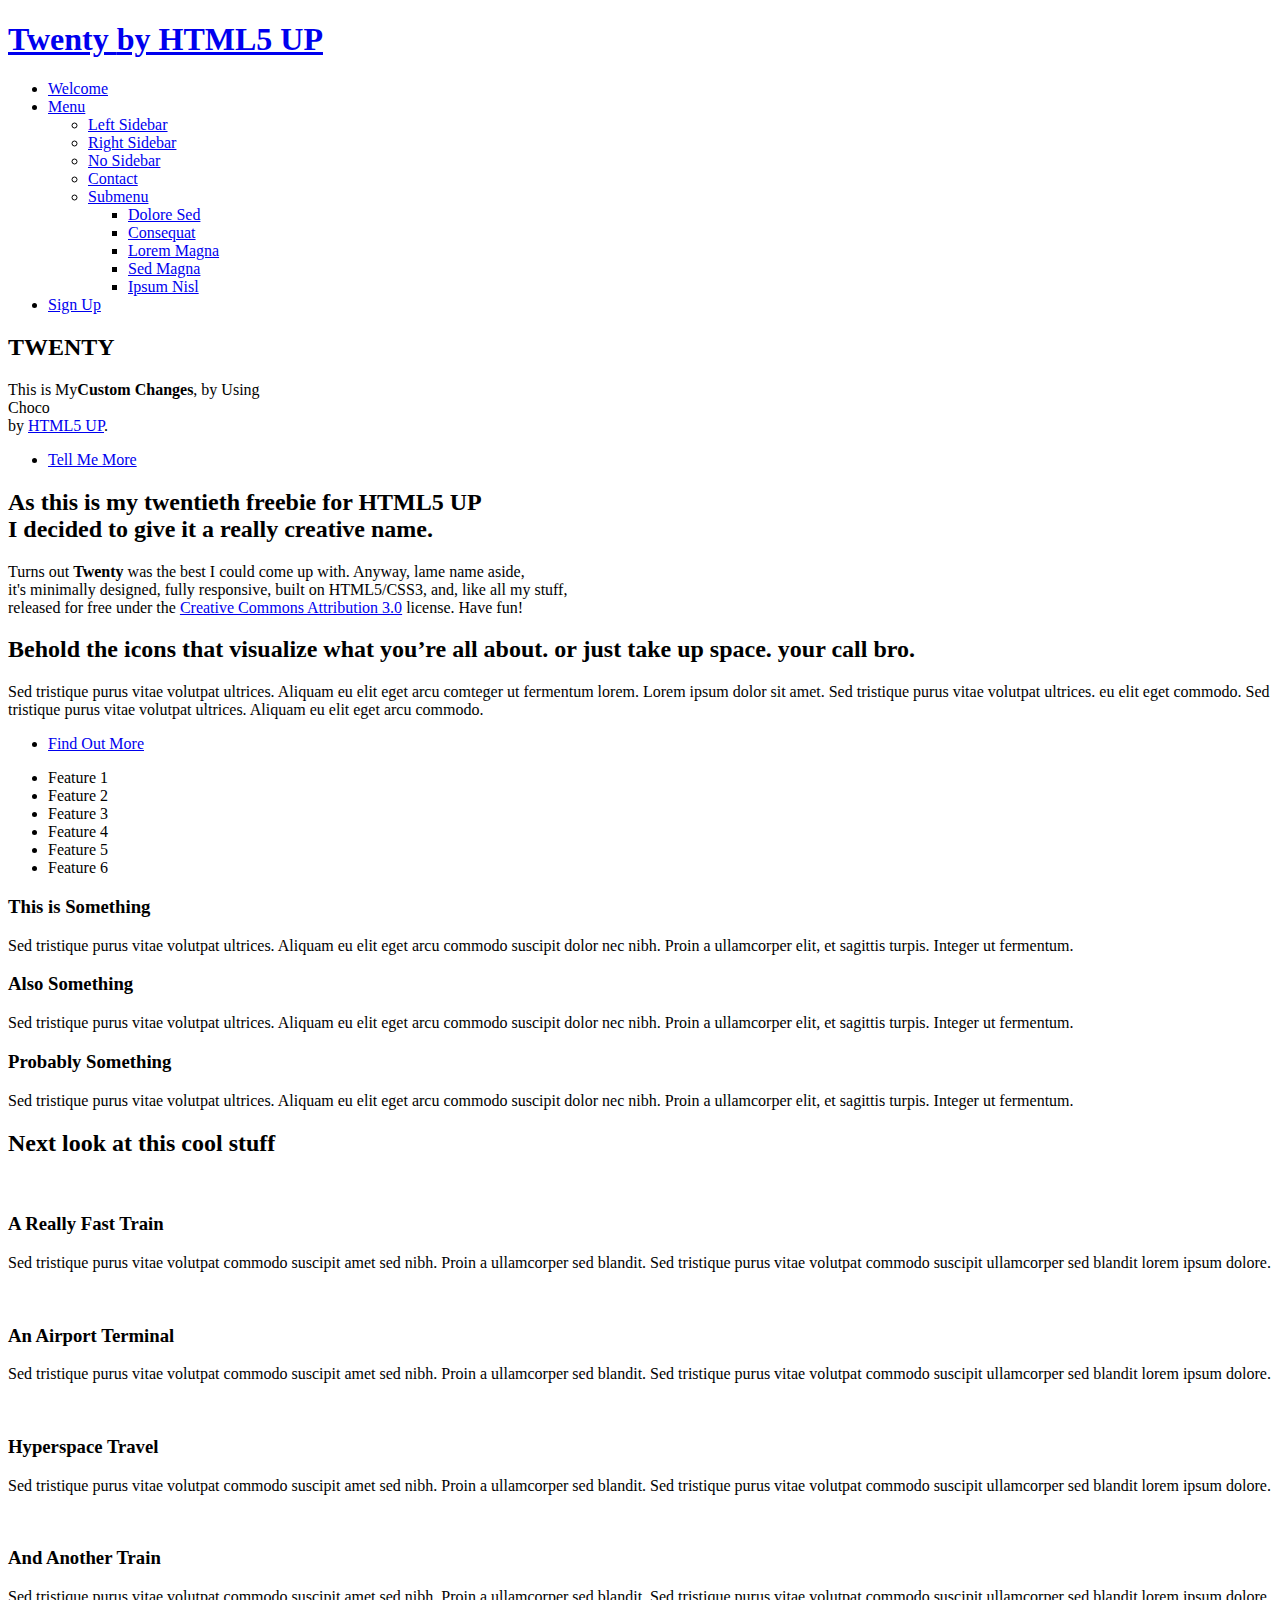
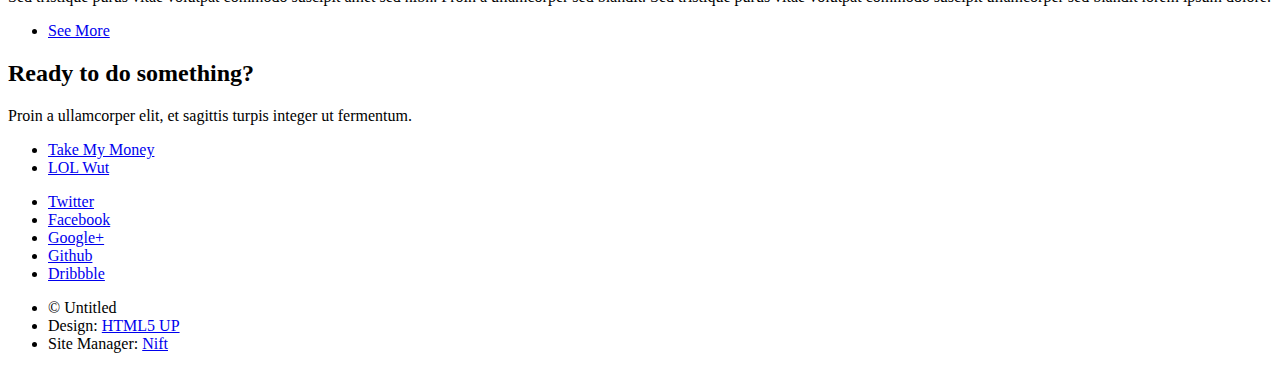
==== index.html @ 67f94f67 "made some changes locally" ====
<!DOCTYPE HTML>
<!--
	Twenty by HTML5 UP
	html5up.net | @ajlkn
	Free for personal and commercial use under the CCA 3.0 license (html5up.net/license)
-->
<html>
	<head>
		<title>Twenty by HTML5 UP</title>
		<meta charset="utf-8" />
		<meta name="viewport" content="width=device-width, initial-scale=1, user-scalable=no" />
		<link rel="stylesheet" href="assets/css/main.css" />
		<noscript><link rel="stylesheet" href="assets/css/noscript.css" /></noscript>
		<link rel="stylesheet" href="assets/css/pre.css" />
		
		<!-- uses google-code-prettify for syntax highlighting 
			 see https://github.com/google/code-prettify for more info -->
		<script src="https://cdn.jsdelivr.net/gh/google/code-prettify@master/loader/run_prettify.js">
		</script>
	</head>
	<body class="left-sidebar is-preload">
		<div id="page-wrapper">
			<!-- Header -->
				<header id="header">
					<h1 id="logo"><a href="index.html">Twenty <span>by HTML5 UP</span></a></h1>
					<nav id="nav">
						<ul>
							<li><a href="index.html">Welcome</a></li>
							<li class="submenu">
								<a href="#">Menu</a>
								<ul>
									<li><a href="left-sidebar.html">Left Sidebar</a></li>
									<li><a href="right-sidebar.html">Right Sidebar</a></li>
									<li><a href="no-sidebar.html">No Sidebar</a></li>
									<li><a href="contact.html">Contact</a></li>
									<li class="submenu">
										<a href="#">Submenu</a>
										<ul>
											<li><a href="#">Dolore Sed</a></li>
											<li><a href="#">Consequat</a></li>
											<li><a href="#">Lorem Magna</a></li>
											<li><a href="#">Sed Magna</a></li>
											<li><a href="#">Ipsum Nisl</a></li>
										</ul>
									</li>
								</ul>
							</li>
							<li><a href="#" class="button primary">Sign Up</a></li>
						</ul>
					</nav>
				</header>

			<!-- Banner -->
				<section id="banner">
			
					<!--
						".inner" is set up as an inline-block so it automatically expands
						in both directions to fit whatever's inside it. This means it won't
						automatically wrap lines, so be sure to use line breaks where
						appropriate (<br />).
					-->
					<div class="inner">
			
						<header>
							<h2>TWENTY</h2>
						</header>
						<p>This is My<strong>Custom Changes</strong>, by Using
						<br />
						Choco
						<br />
						by <a href="http://html5up.net">HTML5 UP</a>.</p>
						<footer>
							<ul class="buttons stacked">
								<li><a href="#main" class="button fit scrolly">Tell Me More</a></li>
							</ul>
						</footer>
			
					</div>
			
				</section>
			
			<!-- Main -->
				<article id="main">
			
					<header class="special container">
						<span class="icon solid fa-chart-bar"></span>
						<h2>As this is my <strong>twentieth</strong> freebie for HTML5 UP
						<br />
						I decided to give it a really creative name.</h2>
						<p>Turns out <strong>Twenty</strong> was the best I could come up with. Anyway, lame name aside,
						<br />
						it's minimally designed, fully responsive, built on HTML5/CSS3,
						and, like all my stuff,
						<br />
						released for free under the <a href="http://html5up.net/license">Creative Commons Attribution 3.0</a> license. Have fun!</p>
					</header>
			
					<!-- One -->
						<section class="wrapper style2 container special-alt">
							<div class="row gtr-50">
								<div class="col-8 col-12-narrower">
			
									<header>
										<h2>Behold the <strong>icons</strong> that visualize what you’re all about. or just take up space. your call bro.</h2>
									</header>
									<p>Sed tristique purus vitae volutpat ultrices. Aliquam eu elit eget arcu comteger ut fermentum lorem. Lorem ipsum dolor sit amet. Sed tristique purus vitae volutpat ultrices. eu elit eget commodo. Sed tristique purus vitae volutpat ultrices. Aliquam eu elit eget arcu commodo.</p>
									<footer>
										<ul class="buttons">
											<li><a href="#" class="button">Find Out More</a></li>
										</ul>
									</footer>
			
								</div>
								<div class="col-4 col-12-narrower imp-narrower">
			
									<ul class="featured-icons">
										<li><span class="icon fa-clock"><span class="label">Feature 1</span></span></li>
										<li><span class="icon solid fa-volume-up"><span class="label">Feature 2</span></span></li>
										<li><span class="icon solid fa-laptop"><span class="label">Feature 3</span></span></li>
										<li><span class="icon solid fa-inbox"><span class="label">Feature 4</span></span></li>
										<li><span class="icon solid fa-lock"><span class="label">Feature 5</span></span></li>
										<li><span class="icon solid fa-cog"><span class="label">Feature 6</span></span></li>
									</ul>
			
								</div>
							</div>
						</section>
			
					<!-- Two -->
						<section class="wrapper style1 container special">
							<div class="row">
								<div class="col-4 col-12-narrower">
			
									<section>
										<span class="icon solid featured fa-check"></span>
										<header>
											<h3>This is Something</h3>
										</header>
										<p>Sed tristique purus vitae volutpat ultrices. Aliquam eu elit eget arcu commodo suscipit dolor nec nibh. Proin a ullamcorper elit, et sagittis turpis. Integer ut fermentum.</p>
									</section>
			
								</div>
								<div class="col-4 col-12-narrower">
			
									<section>
										<span class="icon solid featured fa-check"></span>
										<header>
											<h3>Also Something</h3>
										</header>
										<p>Sed tristique purus vitae volutpat ultrices. Aliquam eu elit eget arcu commodo suscipit dolor nec nibh. Proin a ullamcorper elit, et sagittis turpis. Integer ut fermentum.</p>
									</section>
			
								</div>
								<div class="col-4 col-12-narrower">
			
									<section>
										<span class="icon solid featured fa-check"></span>
										<header>
											<h3>Probably Something</h3>
										</header>
										<p>Sed tristique purus vitae volutpat ultrices. Aliquam eu elit eget arcu commodo suscipit dolor nec nibh. Proin a ullamcorper elit, et sagittis turpis. Integer ut fermentum.</p>
									</section>
			
								</div>
							</div>
						</section>
			
					<!-- Three -->
						<section class="wrapper style3 container special">
			
							<header class="major">
								<h2>Next look at this <strong>cool stuff</strong></h2>
							</header>
			
							<div class="row">
								<div class="col-6 col-12-narrower">
			
									<section>
										<a href="#" class="image featured"><img src="images/pic01.jpg" alt="" /></a>
										<header>
											<h3>A Really Fast Train</h3>
										</header>
										<p>Sed tristique purus vitae volutpat commodo suscipit amet sed nibh. Proin a ullamcorper sed blandit. Sed tristique purus vitae volutpat commodo suscipit ullamcorper sed blandit lorem ipsum dolore.</p>
									</section>
			
								</div>
								<div class="col-6 col-12-narrower">
			
									<section>
										<a href="#" class="image featured"><img src="images/pic02.jpg" alt="" /></a>
										<header>
											<h3>An Airport Terminal</h3>
										</header>
										<p>Sed tristique purus vitae volutpat commodo suscipit amet sed nibh. Proin a ullamcorper sed blandit. Sed tristique purus vitae volutpat commodo suscipit ullamcorper sed blandit lorem ipsum dolore.</p>
									</section>
			
								</div>
							</div>
							<div class="row">
								<div class="col-6 col-12-narrower">
			
									<section>
										<a href="#" class="image featured"><img src="images/pic03.jpg" alt="" /></a>
										<header>
											<h3>Hyperspace Travel</h3>
										</header>
										<p>Sed tristique purus vitae volutpat commodo suscipit amet sed nibh. Proin a ullamcorper sed blandit. Sed tristique purus vitae volutpat commodo suscipit ullamcorper sed blandit lorem ipsum dolore.</p>
									</section>
			
								</div>
								<div class="col-6 col-12-narrower">
			
									<section>
										<a href="#" class="image featured"><img src="images/pic04.jpg" alt="" /></a>
										<header>
											<h3>And Another Train</h3>
										</header>
										<p>Sed tristique purus vitae volutpat commodo suscipit amet sed nibh. Proin a ullamcorper sed blandit. Sed tristique purus vitae volutpat commodo suscipit ullamcorper sed blandit lorem ipsum dolore.</p>
									</section>
			
								</div>
							</div>
			
							<footer class="major">
								<ul class="buttons">
									<li><a href="#" class="button">See More</a></li>
								</ul>
							</footer>
			
						</section>
			
				</article>
			
			<!-- CTA -->
				<section id="cta">
			
					<header>
						<h2>Ready to do <strong>something</strong>?</h2>
						<p>Proin a ullamcorper elit, et sagittis turpis integer ut fermentum.</p>
					</header>
					<footer>
						<ul class="buttons">
							<li><a href="#" class="button primary">Take My Money</a></li>
							<li><a href="#" class="button">LOL Wut</a></li>
						</ul>
					</footer>
			
				</section>

			<!-- Footer -->
				<footer id="footer">
			
					<ul class="icons">
						<li><a href="#" class="icon brands circle fa-twitter"><span class="label">Twitter</span></a></li>
						<li><a href="#" class="icon brands circle fa-facebook-f"><span class="label">Facebook</span></a></li>
						<li><a href="#" class="icon brands circle fa-google-plus-g"><span class="label">Google+</span></a></li>
						<li><a href="#" class="icon brands circle fa-github"><span class="label">Github</span></a></li>
						<li><a href="#" class="icon brands circle fa-dribbble"><span class="label">Dribbble</span></a></li>
					</ul>
			
					<ul class="copyright">
						<li>&copy; Untitled</li><li>Design: <a href="http://html5up.net">HTML5 UP</a></li><li>Site Manager: <a href="https://nift.cc">Nift</a></li>
					</ul>
			
				</footer>
			
		</div>

		<!-- Scripts -->
			<script src="assets/js/jquery.min.js"></script>
			<script src="assets/js/jquery.dropotron.min.js"></script>
			<script src="assets/js/jquery.scrolly.min.js"></script>
			<script src="assets/js/jquery.scrollex.min.js"></script>
			<script src="assets/js/browser.min.js"></script>
			<script src="assets/js/breakpoints.min.js"></script>
			<script src="assets/js/util.js"></script>
			<script src="assets/js/main.js"></script>
			<script src="assets/js/process_pre_tags.js"></script>
			<script src='assets/js/process_md_blocks.js'></script>
			<script src="assets/js/showdown.min.js"></script>
			<script>
				var converter = new showdown.Converter();
				converter.setOption('tables', 'on');
				converter.setOption('strikethrough', 'on');
				converter.setOption('emoji', 'on');
				elements = document.getElementsByClassName('markdown');
				for(var i=0; i<elements.length; i++)
					elements[i].innerHTML = converter.makeHtml(elements[i].innerHTML.replace(/&lt;/g, "xwxw").replace(/&gt;/g, "pqpq")).replace(/xwxw/g, "&lt;").replace(/pqpq/g, "&gt;");
			</script>
	</body>
</html>
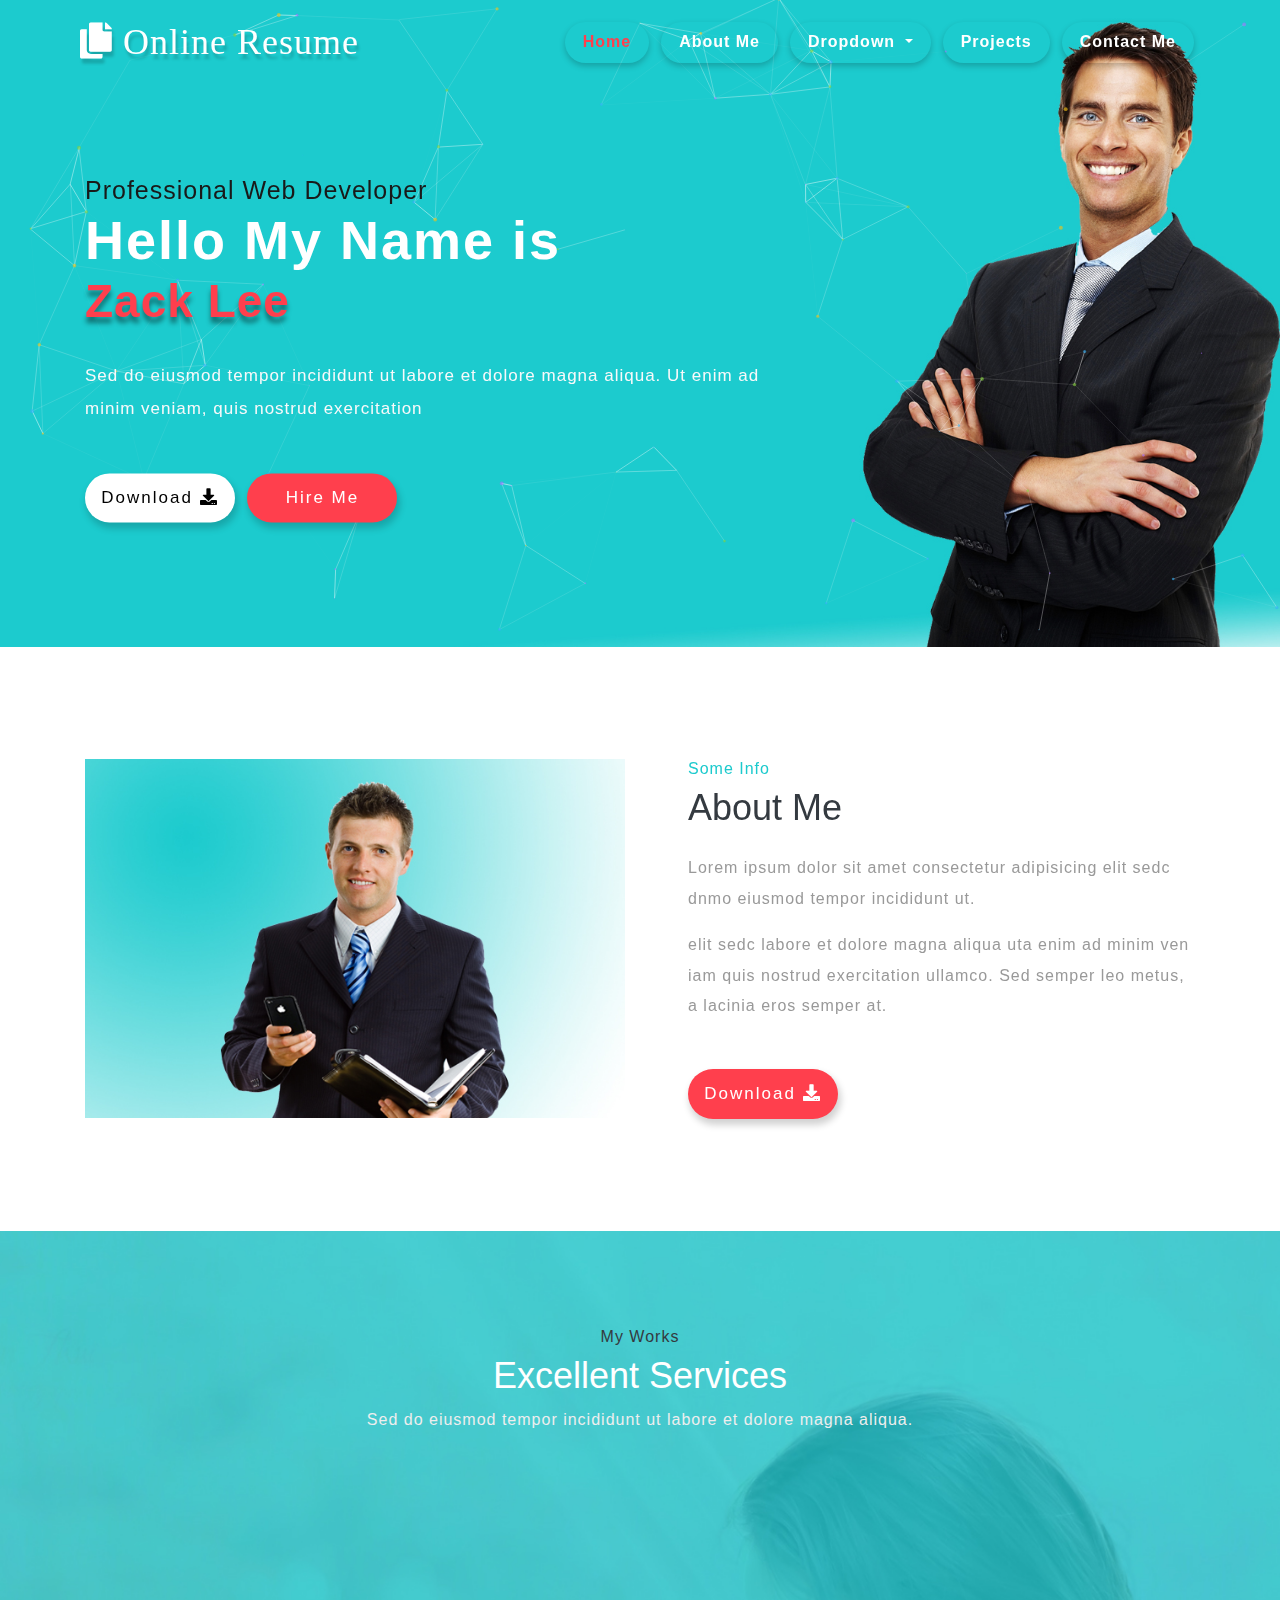
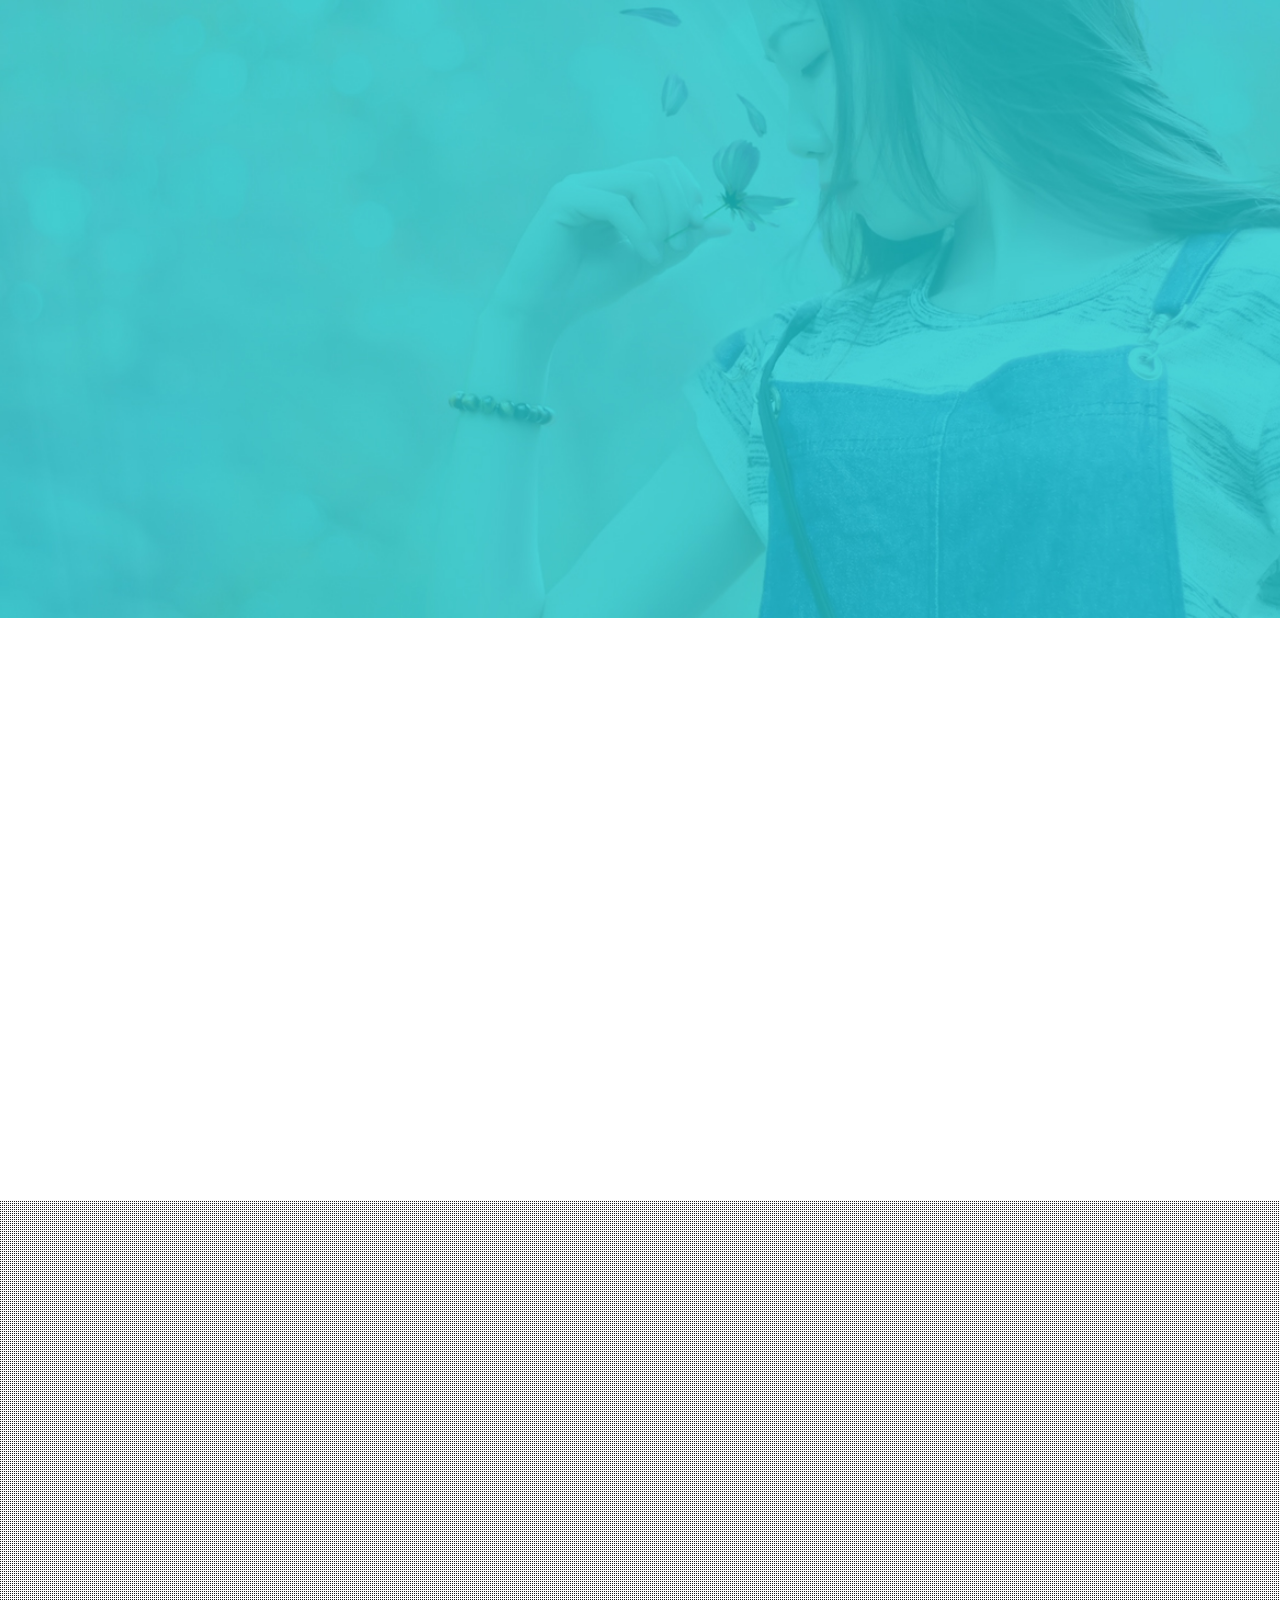
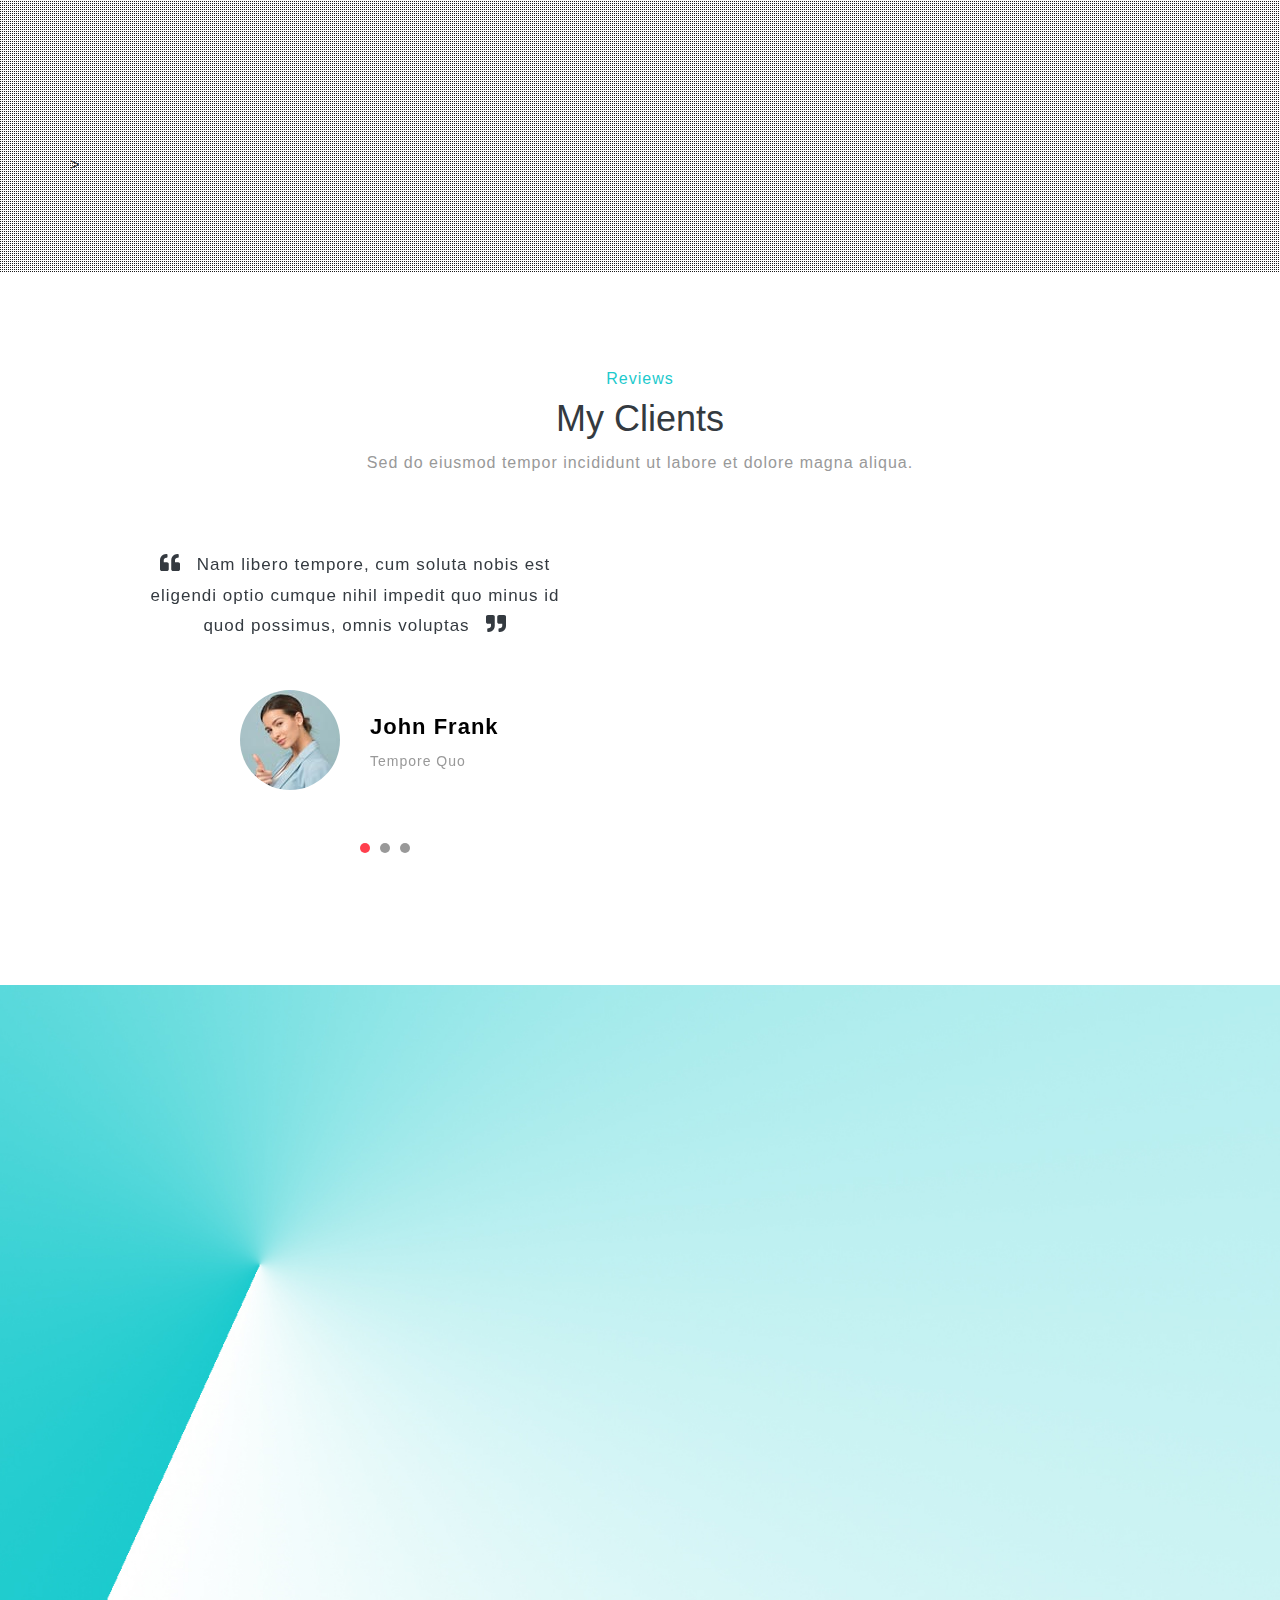
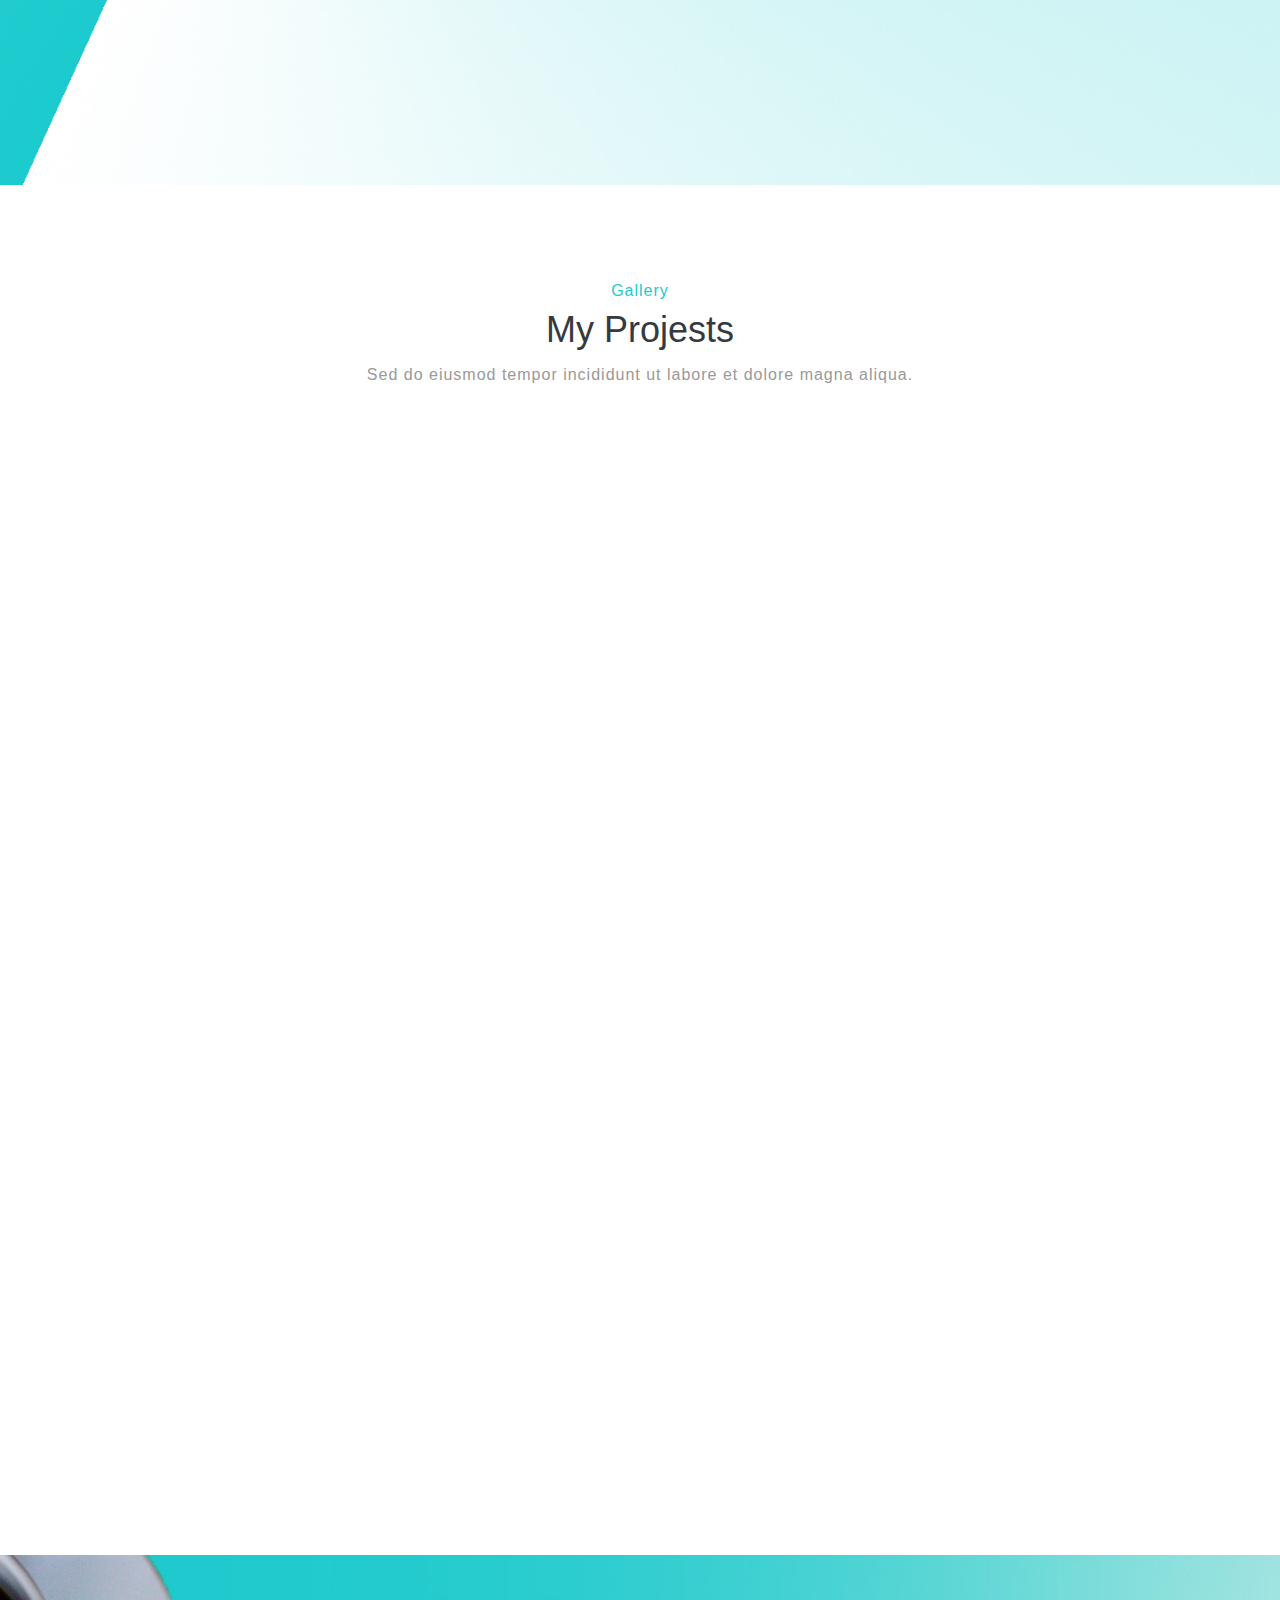
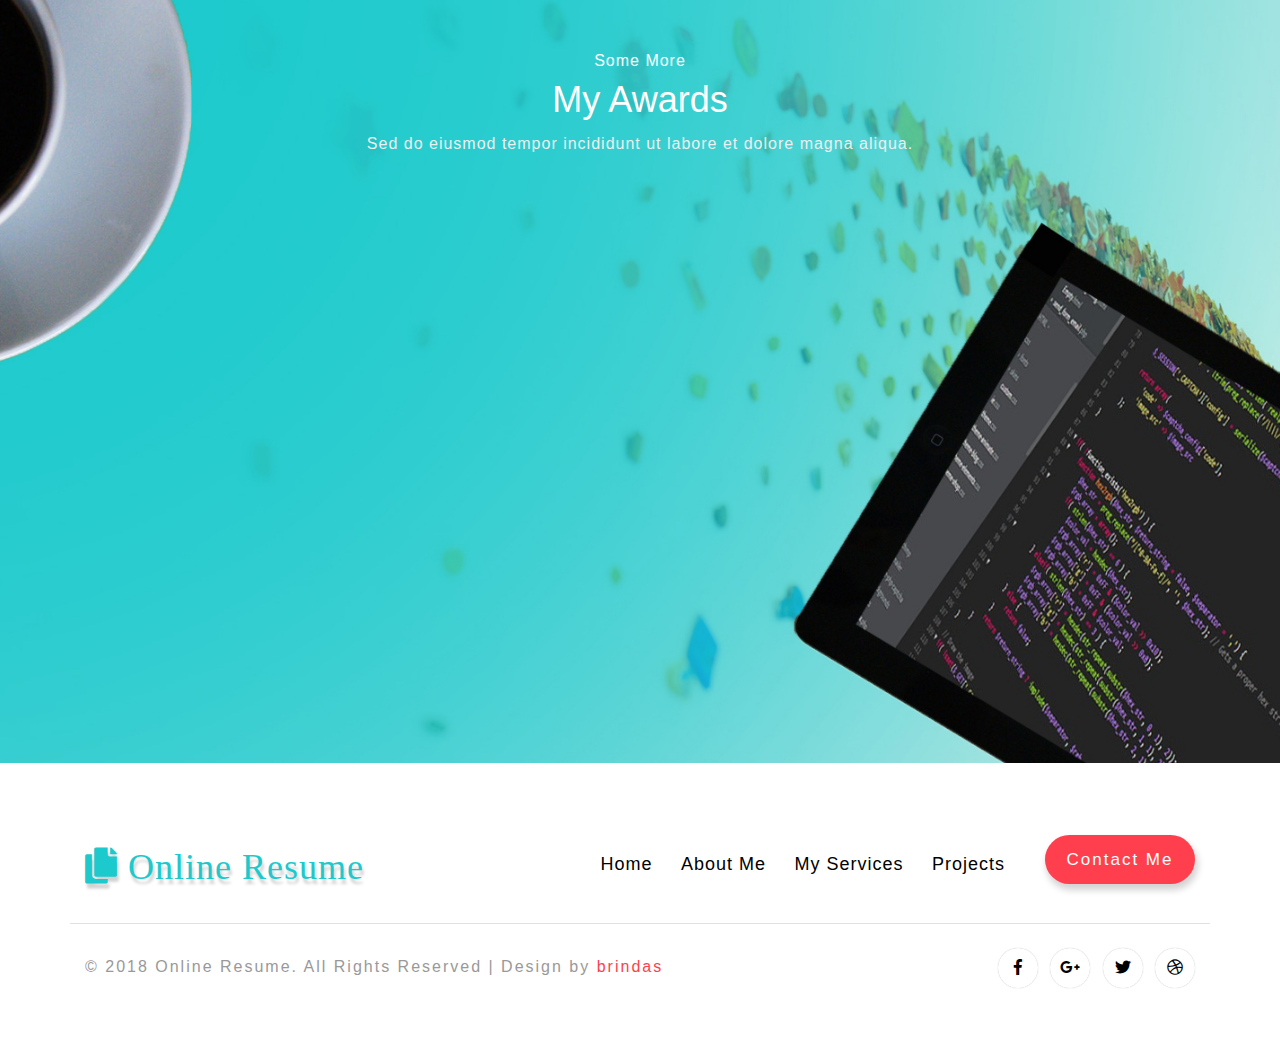
==== commit 37690191: "Add files via upload" ====
--- a/index.html
+++ b/index.html
@@ -1,291 +1,762 @@
-<!DOCTYPE HTML>
-<!--
-	Twenty by HTML5 UP
-	html5up.net | @ajlkn
-	Free for personal and commercial use under the CCA 3.0 license (html5up.net/license)
--->
-<html>
-	<head>
-		<title>Twenty by HTML5 UP</title>
-		<meta charset="utf-8" />
-		<meta name="viewport" content="width=device-width, initial-scale=1, user-scalable=no" />
-		<link rel="stylesheet" href="assets/css/main.css" />
-		<noscript><link rel="stylesheet" href="assets/css/noscript.css" /></noscript>
-		<link rel="stylesheet" href="assets/css/pre.css" />
-		
-		<!-- uses google-code-prettify for syntax highlighting 
-			 see https://github.com/google/code-prettify for more info -->
-		<script src="https://cdn.jsdelivr.net/gh/google/code-prettify@master/loader/run_prettify.js">
-		</script>
-	</head>
-	<body class="left-sidebar is-preload">
-		<div id="page-wrapper">
-			<!-- Header -->
-				<header id="header">
-					<h1 id="logo"><a href="index.html">Twenty <span>by HTML5 UP</span></a></h1>
-					<nav id="nav">
-						<ul>
-							<li><a href="index.html">Welcome</a></li>
-							<li class="submenu">
-								<a href="#">Menu</a>
-								<ul>
-									<li><a href="left-sidebar.html">Left Sidebar</a></li>
-									<li><a href="right-sidebar.html">Right Sidebar</a></li>
-									<li><a href="no-sidebar.html">No Sidebar</a></li>
-									<li><a href="contact.html">Contact</a></li>
-									<li class="submenu">
-										<a href="#">Submenu</a>
-										<ul>
-											<li><a href="#">Dolore Sed</a></li>
-											<li><a href="#">Consequat</a></li>
-											<li><a href="#">Lorem Magna</a></li>
-											<li><a href="#">Sed Magna</a></li>
-											<li><a href="#">Ipsum Nisl</a></li>
-										</ul>
-									</li>
-								</ul>
-							</li>
-							<li><a href="#" class="button primary">Sign Up</a></li>
-						</ul>
-					</nav>
-				</header>
-
-			<!-- Banner -->
-				<section id="banner">
-			
-					<!--
-						".inner" is set up as an inline-block so it automatically expands
-						in both directions to fit whatever's inside it. This means it won't
-						automatically wrap lines, so be sure to use line breaks where
-						appropriate (<br />).
-					-->
-					<div class="inner">
-			
-						<header>
-							<h2>TWENTY</h2>
-						</header>
-						<p>This is My<strong>Custom Changes</strong>, by Using
-						<br />
-						Choco
-						<br />
-						by <a href="http://html5up.net">HTML5 UP</a>.</p>
-						<footer>
-							<ul class="buttons stacked">
-								<li><a href="#main" class="button fit scrolly">Tell Me More</a></li>
-							</ul>
-						</footer>
-			
-					</div>
-			
-				</section>
-			
-			<!-- Main -->
-				<article id="main">
-			
-					<header class="special container">
-						<span class="icon solid fa-chart-bar"></span>
-						<h2>As this is my <strong>twentieth</strong> freebie for HTML5 UP
-						<br />
-						I decided to give it a really creative name.</h2>
-						<p>Turns out <strong>Twenty</strong> was the best I could come up with. Anyway, lame name aside,
-						<br />
-						it's minimally designed, fully responsive, built on HTML5/CSS3,
-						and, like all my stuff,
-						<br />
-						released for free under the <a href="http://html5up.net/license">Creative Commons Attribution 3.0</a> license. Have fun!</p>
-					</header>
-			
-					<!-- One -->
-						<section class="wrapper style2 container special-alt">
-							<div class="row gtr-50">
-								<div class="col-8 col-12-narrower">
-			
-									<header>
-										<h2>Behold the <strong>icons</strong> that visualize what you’re all about. or just take up space. your call bro.</h2>
-									</header>
-									<p>Sed tristique purus vitae volutpat ultrices. Aliquam eu elit eget arcu comteger ut fermentum lorem. Lorem ipsum dolor sit amet. Sed tristique purus vitae volutpat ultrices. eu elit eget commodo. Sed tristique purus vitae volutpat ultrices. Aliquam eu elit eget arcu commodo.</p>
-									<footer>
-										<ul class="buttons">
-											<li><a href="#" class="button">Find Out More</a></li>
-										</ul>
-									</footer>
-			
-								</div>
-								<div class="col-4 col-12-narrower imp-narrower">
-			
-									<ul class="featured-icons">
-										<li><span class="icon fa-clock"><span class="label">Feature 1</span></span></li>
-										<li><span class="icon solid fa-volume-up"><span class="label">Feature 2</span></span></li>
-										<li><span class="icon solid fa-laptop"><span class="label">Feature 3</span></span></li>
-										<li><span class="icon solid fa-inbox"><span class="label">Feature 4</span></span></li>
-										<li><span class="icon solid fa-lock"><span class="label">Feature 5</span></span></li>
-										<li><span class="icon solid fa-cog"><span class="label">Feature 6</span></span></li>
-									</ul>
-			
-								</div>
-							</div>
-						</section>
-			
-					<!-- Two -->
-						<section class="wrapper style1 container special">
-							<div class="row">
-								<div class="col-4 col-12-narrower">
-			
-									<section>
-										<span class="icon solid featured fa-check"></span>
-										<header>
-											<h3>This is Something</h3>
-										</header>
-										<p>Sed tristique purus vitae volutpat ultrices. Aliquam eu elit eget arcu commodo suscipit dolor nec nibh. Proin a ullamcorper elit, et sagittis turpis. Integer ut fermentum.</p>
-									</section>
-			
-								</div>
-								<div class="col-4 col-12-narrower">
-			
-									<section>
-										<span class="icon solid featured fa-check"></span>
-										<header>
-											<h3>Also Something</h3>
-										</header>
-										<p>Sed tristique purus vitae volutpat ultrices. Aliquam eu elit eget arcu commodo suscipit dolor nec nibh. Proin a ullamcorper elit, et sagittis turpis. Integer ut fermentum.</p>
-									</section>
-			
-								</div>
-								<div class="col-4 col-12-narrower">
-			
-									<section>
-										<span class="icon solid featured fa-check"></span>
-										<header>
-											<h3>Probably Something</h3>
-										</header>
-										<p>Sed tristique purus vitae volutpat ultrices. Aliquam eu elit eget arcu commodo suscipit dolor nec nibh. Proin a ullamcorper elit, et sagittis turpis. Integer ut fermentum.</p>
-									</section>
-			
-								</div>
-							</div>
-						</section>
-			
-					<!-- Three -->
-						<section class="wrapper style3 container special">
-			
-							<header class="major">
-								<h2>Next look at this <strong>cool stuff</strong></h2>
-							</header>
-			
-							<div class="row">
-								<div class="col-6 col-12-narrower">
-			
-									<section>
-										<a href="#" class="image featured"><img src="images/pic01.jpg" alt="" /></a>
-										<header>
-											<h3>A Really Fast Train</h3>
-										</header>
-										<p>Sed tristique purus vitae volutpat commodo suscipit amet sed nibh. Proin a ullamcorper sed blandit. Sed tristique purus vitae volutpat commodo suscipit ullamcorper sed blandit lorem ipsum dolore.</p>
-									</section>
-			
-								</div>
-								<div class="col-6 col-12-narrower">
-			
-									<section>
-										<a href="#" class="image featured"><img src="images/pic02.jpg" alt="" /></a>
-										<header>
-											<h3>An Airport Terminal</h3>
-										</header>
-										<p>Sed tristique purus vitae volutpat commodo suscipit amet sed nibh. Proin a ullamcorper sed blandit. Sed tristique purus vitae volutpat commodo suscipit ullamcorper sed blandit lorem ipsum dolore.</p>
-									</section>
-			
-								</div>
-							</div>
-							<div class="row">
-								<div class="col-6 col-12-narrower">
-			
-									<section>
-										<a href="#" class="image featured"><img src="images/pic03.jpg" alt="" /></a>
-										<header>
-											<h3>Hyperspace Travel</h3>
-										</header>
-										<p>Sed tristique purus vitae volutpat commodo suscipit amet sed nibh. Proin a ullamcorper sed blandit. Sed tristique purus vitae volutpat commodo suscipit ullamcorper sed blandit lorem ipsum dolore.</p>
-									</section>
-			
-								</div>
-								<div class="col-6 col-12-narrower">
-			
-									<section>
-										<a href="#" class="image featured"><img src="images/pic04.jpg" alt="" /></a>
-										<header>
-											<h3>And Another Train</h3>
-										</header>
-										<p>Sed tristique purus vitae volutpat commodo suscipit amet sed nibh. Proin a ullamcorper sed blandit. Sed tristique purus vitae volutpat commodo suscipit ullamcorper sed blandit lorem ipsum dolore.</p>
-									</section>
-			
-								</div>
-							</div>
-			
-							<footer class="major">
-								<ul class="buttons">
-									<li><a href="#" class="button">See More</a></li>
-								</ul>
-							</footer>
-			
-						</section>
-			
-				</article>
-			
-			<!-- CTA -->
-				<section id="cta">
-			
-					<header>
-						<h2>Ready to do <strong>something</strong>?</h2>
-						<p>Proin a ullamcorper elit, et sagittis turpis integer ut fermentum.</p>
-					</header>
-					<footer>
-						<ul class="buttons">
-							<li><a href="#" class="button primary">Take My Money</a></li>
-							<li><a href="#" class="button">LOL Wut</a></li>
-						</ul>
-					</footer>
-			
-				</section>
-
-			<!-- Footer -->
-				<footer id="footer">
-			
-					<ul class="icons">
-						<li><a href="#" class="icon brands circle fa-twitter"><span class="label">Twitter</span></a></li>
-						<li><a href="#" class="icon brands circle fa-facebook-f"><span class="label">Facebook</span></a></li>
-						<li><a href="#" class="icon brands circle fa-google-plus-g"><span class="label">Google+</span></a></li>
-						<li><a href="#" class="icon brands circle fa-github"><span class="label">Github</span></a></li>
-						<li><a href="#" class="icon brands circle fa-dribbble"><span class="label">Dribbble</span></a></li>
-					</ul>
-			
-					<ul class="copyright">
-						<li>&copy; Untitled</li><li>Design: <a href="http://html5up.net">HTML5 UP</a></li><li>Site Manager: <a href="https://nift.cc">Nift</a></li>
-					</ul>
-			
-				</footer>
-			
-		</div>
-
-		<!-- Scripts -->
-			<script src="assets/js/jquery.min.js"></script>
-			<script src="assets/js/jquery.dropotron.min.js"></script>
-			<script src="assets/js/jquery.scrolly.min.js"></script>
-			<script src="assets/js/jquery.scrollex.min.js"></script>
-			<script src="assets/js/browser.min.js"></script>
-			<script src="assets/js/breakpoints.min.js"></script>
-			<script src="assets/js/util.js"></script>
-			<script src="assets/js/main.js"></script>
-			<script src="assets/js/process_pre_tags.js"></script>
-			<script src='assets/js/process_md_blocks.js'></script>
-			<script src="assets/js/showdown.min.js"></script>
-			<script>
-				var converter = new showdown.Converter();
-				converter.setOption('tables', 'on');
-				converter.setOption('strikethrough', 'on');
-				converter.setOption('emoji', 'on');
-				elements = document.getElementsByClassName('markdown');
-				for(var i=0; i<elements.length; i++)
-					elements[i].innerHTML = converter.makeHtml(elements[i].innerHTML.replace(/&lt;/g, "xwxw").replace(/&gt;/g, "pqpq")).replace(/xwxw/g, "&lt;").replace(/pqpq/g, "&gt;");
-			</script>
-	</body>
-</html>
+
+
+<!DOCTYPE html>
+<html lang="zxx">
+
+<head>
+	<title> WellCome in Our website</title>
+	<!-- Meta tag Keywords -->
+	<meta name="viewport" content="width=device-width, initial-scale=1">
+	<meta charset="UTF-8" />
+	<meta name="keywords" content="Online Resume Services Responsive web template, Bootstrap Web Templates, Flat Web Templates, Android Compatible web template, Smartphone Compatible web template, free webdesigns for Nokia, Samsung, LG, SonyEricsson, Motorola web design" />
+	<script>
+		addEventListener("load", function () {
+			setTimeout(hideURLbar, 0);
+		}, false);
+
+		function hideURLbar() {
+			window.scrollTo(0, 1);
+		}
+	</script>
+	<!-- //Meta tag Keywords -->
+
+	<!-- Custom-Files -->
+	<link rel="stylesheet" href="css/bootstrap.css">
+	<!-- Bootstrap-Core-CSS -->
+	<link rel="stylesheet" href="css/animation-aos.css">
+	<link href='css/aos.css' rel='stylesheet prefetch' type="text/css" media="all" />
+	<!-- animation css -->
+	<link rel="stylesheet" href="css/style.css" type="text/css" media="all" />
+	<!-- Style-CSS -->
+	<link rel="stylesheet" href="css/all.min.css">
+	<!-- Font-Awesome-Icons-CSS -->
+	
+
+</head>
+
+<body>
+	<div class="mian-content">
+		<!-- header -->
+		<header data-aos="fade-down">
+			<nav class="navbar navbar-expand-lg navbar-light">
+				<div class="logo text-left">
+					<h1>
+						<a class="navbar-brand" href="index.html"><i class="fas fa-copy"></i> Online Resume</a>
+					</h1>
+				</div>
+				<button class="navbar-toggler" type="button" data-toggle="collapse" data-target="#navbarSupportedContent"
+				    aria-controls="navbarSupportedContent" aria-expanded="false" aria-label="Toggle navigation">
+					<span class="navbar-toggler-icon">
+
+					</span>
+				</button>
+				<div class="collapse navbar-collapse" id="navbarSupportedContent">
+					<ul class="navbar-nav ml-lg-auto text-lg-right text-center">
+						<li class="nav-item active">
+							<a class="nav-link" href="index.html">Home
+								<span class="sr-only">(current)</span>
+							</a>
+						</li>
+						<li class="nav-item">
+							<a class="nav-link scroll" href="#about">About Me</a>
+						</li>
+						<li class="nav-item dropdown">
+							<a class="nav-link dropdown-toggle" href="#" id="navbarDropdown" role="button" data-toggle="dropdown"
+							    aria-haspopup="true" aria-expanded="false">
+								Dropdown
+							</a>
+							<div class="dropdown-menu text-lg-left text-center" aria-labelledby="navbarDropdown">
+								<a class="dropdown-item scroll" href="#services">Services</a>
+								<a class="dropdown-item scroll" href="#skills" title="">Skills</a>
+								<a class="dropdown-item scroll" href="#education" title="">My Education</a>
+								<a class="dropdown-item scroll" href="#education" title="">My Experience</a>
+								<a class="dropdown-item scroll" href="#clients" title="">Clients</a>
+								<a class="dropdown-item scroll" href="#awards" title="">Awards</a>
+							</div>
+						</li>
+						<li class="nav-item">
+							<a class="nav-link scroll" href="#projects">Projects</a>
+						</li>
+						<li class="nav-item">
+							<a class="nav-link" href="contact.html">Contact Me</a>
+						</li>
+					</ul>
+				</div>
+			</nav>
+		</header>
+		<!-- //header -->
+
+		<!--  particles  -->
+		<div id="particles-js"></div>
+		<!-- //particles -->
+
+		<!-- banner -->
+		<div class="banner-text">
+			<div class="effect-text-brds">
+				<div class="container">
+					<h2>Professional Web Developer</h2>
+					<span class="mytext1 uppercase mt-2">Hello My Name is </span>
+					<span class="mytext2"> Zack Lee </span>
+					<p class="para-style text-light mt-xl-4 mt-3">Sed do eiusmod tempor incididunt ut labore et dolore magna aliqua.
+						Ut enim
+						ad minim veniam, quis nostrud exercitation</p>
+					<div class="button-brds" data-aos="fade-up">
+						<a href="#" class="btn btn-sm animated-button thar-three mr-2">Download <i class="fas fa-download"></i></a>
+						<a href="contact.html" class="btn btn-sm animated-button thar-four">Hire Me</a>
+					</div>
+				</div>
+			</div>
+		</div>
+		<!-- //banner -->
+	</div>
+	<!-- //main -->
+
+	<!-- banner bottom -->
+	<section class="bottom-banner-brindas py-5" id="about">
+		<div class="container py-xl-5 py-lg-3">
+			<div class="row py-xl-3 py-lg-3">
+				<div class="col-lg-6 feature fea-slider" data-aos="fade-right">
+					<img src="images/about.jpg" class="img-fluid" alt="">
+				</div>
+				<div class="col-lg-6 feature pl-lg-5 mt-lg-0 mt-5" data-aos="fade-left">
+					<h3 class="title-wthree text-dark mb-4">
+						<span class="mb-2">Some Info</span>About Me</h3>
+					<p>Lorem ipsum dolor sit amet consectetur adipisicing elit sedc dnmo eiusmod tempor incididunt ut.</p>
+					<p class="mt-3">elit sedc labore et dolore magna aliqua uta enim ad minim ven iam quis nostrud exercitation
+						ullamco. Sed semper
+						leo metus, a lacinia eros semper at. </p>
+					<div class="button-brds">
+						<a href="#" class="btn btn-sm animated-button thar-four">Download <i class="fas fa-download"></i></a>
+					</div>
+				</div>
+			</div>
+		</div>
+	</section>
+	<!-- //banner bottom -->
+
+	<!-- services -->
+	<div class="why-choose-agile py-5" id="services">
+		<div class="container py-xl-5 py-lg-3">
+			<!-- heading title -->
+			<div class="mb-lg-5 mb-4 text-center">
+				<h3 class="title-wthree text-white mb-2">
+					<span class="text-dark mb-2">My Works</span>Excellent Services</h3>
+				<p class="sub-tittle">Sed do eiusmod tempor incididunt ut labore et dolore magna aliqua.</p>
+			</div>
+			<!-- //heading title -->
+			<div class="row agileits-brindas-grid pt-md-4">
+				<div class="col-lg-4 services-agile-1" data-aos="zoom-in-up">
+					<div class="row wthree_agile_us py-md-4 py-3">
+						<div class="col-lg-3 col-sm-2 col-3 pr-lg-2">
+							<div class="wthree_features_grid text-center py-3">
+								<i class="fab fa-affiliatetheme"></i>
+							</div>
+						</div>
+						<div class="col-lg-9 col-sm-10 col-9 agile-why-text">
+							<h4 class="text-white font-weight-bold mb-3">Creative Design</h4>
+							<p>Nemo enim ipsam voluptatem quia voluptas sit aspernatur aut odit aut fugit.</p>
+						</div>
+					</div>
+				</div>
+				<div class="col-lg-4 services-agile-1" data-aos="zoom-in-up">
+					<div class="row wthree_agile_us py-md-4 py-3">
+						<div class="col-lg-3 col-sm-2 col-3 pr-lg-2">
+							<div class="wthree_features_grid text-center py-3">
+								<i class="fab fa-accusoft"></i>
+							</div>
+						</div>
+						<div class="col-lg-9 col-sm-10 col-9  agile-why-text">
+							<h4 class="text-white font-weight-bold mb-3">Web Design</h4>
+							<p>Nemo enim ipsam voluptatem quia voluptas sit aspernatur aut odit aut fugit.</p>
+						</div>
+					</div>
+				</div>
+				<div class="col-lg-4 services-agile-1" data-aos="zoom-in-up">
+					<div class="row wthree_agile_us py-md-4 py-3">
+						<div class="col-lg-3 col-sm-2 col-3 pr-lg-2">
+							<div class="wthree_features_grid text-center py-3">
+								<i class="fab fa-forumbee"></i>
+							</div>
+						</div>
+						<div class="col-lg-9 col-sm-10 col-9 agile-why-text">
+							<h4 class="text-white font-weight-bold mb-3">Interface Design</h4>
+							<p>Nemo enim ipsam voluptatem quia voluptas sit aspernatur aut odit aut fugit.</p>
+						</div>
+					</div>
+				</div>
+			</div>
+			<div class="row agileits-brindas-grid my-lg-4">
+				<div class="col-lg-4 services-agile-1" data-aos="zoom-in-up">
+					<div class="row wthree_agile_us py-md-4 py-3">
+						<div class="col-lg-3 col-sm-2 col-3 pr-lg-2">
+							<div class="wthree_features_grid text-center py-3">
+								<i class="fab fa-audible"></i>
+							</div>
+						</div>
+						<div class="col-lg-9 col-sm-10 col-9 agile-why-text">
+							<h4 class="text-white font-weight-bold mb-3">App UI Design</h4>
+							<p>Nemo enim ipsam voluptatem quia voluptas sit aspernatur aut odit aut fugit.</p>
+						</div>
+					</div>
+				</div>
+				<div class="col-lg-4 services-agile-1" data-aos="zoom-in-up">
+					<div class="row wthree_agile_us py-md-4 py-3">
+						<div class="col-lg-3 col-sm-2 col-3 pr-lg-2">
+							<div class="wthree_features_grid text-center py-3">
+								<i class="fab fa-asymmetrik"></i>
+							</div>
+						</div>
+						<div class="col-lg-9 col-sm-10 col-9 agile-why-text">
+							<h4 class="text-white font-weight-bold mb-3">UX Design</h4>
+							<p>Nemo enim ipsam voluptatem quia voluptas sit aspernatur aut odit aut fugit.</p>
+						</div>
+					</div>
+				</div>
+				<div class="col-lg-4 services-agile-1" data-aos="zoom-in-up">
+					<div class="row wthree_agile_us py-md-4 py-3">
+						<div class="col-lg-3 col-sm-2 col-3 pr-lg-2">
+							<div class="wthree_features_grid text-center py-3">
+								<i class="fas fa-gamepad"></i>
+							</div>
+						</div>
+						<div class="col-lg-9 col-sm-10 col-9 agile-why-text">
+							<h4 class="text-white font-weight-bold mb-3">Game Apps</h4>
+							<p>Nemo enim ipsam voluptatem quia voluptas sit aspernatur aut odit aut fugit.</p>
+						</div>
+					</div>
+				</div>
+			</div>
+			<div class="row agileits-brindas-grid">
+				<div class="col-lg-4 services-agile-1" data-aos="zoom-in-up">
+					<div class="row wthree_agile_us py-md-4 py-3">
+						<div class="col-lg-3 col-sm-2 col-3 pr-lg-2">
+							<div class="wthree_features_grid text-center py-3">
+								<i class="fas fa-spinner"></i>
+							</div>
+						</div>
+						<div class="col-lg-9 col-sm-10 col-9 agile-why-text">
+							<h4 class="text-white font-weight-bold mb-3">Social Media</h4>
+							<p>Nemo enim ipsam voluptatem quia voluptas sit aspernatur aut odit aut fugit.</p>
+						</div>
+					</div>
+				</div>
+				<div class="col-lg-4 services-agile-1" data-aos="zoom-in-up">
+					<div class="row wthree_agile_us py-md-4 py-3">
+						<div class="col-lg-3 col-sm-2 col-3 pr-lg-2">
+							<div class="wthree_features_grid text-center py-3">
+								<i class="fab fa-xbox"></i>
+							</div>
+						</div>
+						<div class="col-lg-9 col-sm-10 col-9 agile-why-text">
+							<h4 class="text-white font-weight-bold mb-3">Web Develop</h4>
+							<p>Nemo enim ipsam voluptatem quia voluptas sit aspernatur aut odit aut fugit.</p>
+						</div>
+					</div>
+				</div>
+				<div class="col-lg-4 services-agile-1" data-aos="zoom-in-up">
+					<div class="row wthree_agile_us py-md-4 py-3">
+						<div class="col-lg-3 col-sm-2 col-3 pr-lg-2">
+							<div class="wthree_features_grid text-center py-3">
+								<i class="fab fa-blackberry"></i>
+							</div>
+						</div>
+						<div class="col-lg-9 col-sm-10 col-9 agile-why-text">
+							<h4 class="text-white font-weight-bold mb-3">Web Apps</h4>
+							<p>Nemo enim ipsam voluptatem quia voluptas sit aspernatur aut odit aut fugit.</p>
+						</div>
+					</div>
+				</div>
+			</div>
+		</div>
+	</div>
+	<!-- //services -->
+
+	<!-- skills -->
+	<div class="graph py-5" id="skills">
+		<div class="container pt-xl-5 pt-lg-3">
+			<div class="row">
+				<div class="col-lg-5 some-info-brds" data-aos="zoom-out-right">
+					<div class="border-styles py-2 pl-4">
+						<h3 class="title-style mb-3">Design Skills</h3>
+						<p>Nemo enim ipsam voluptatem quia voluptas sit aspernatur aut odit aut fugit</p>
+					</div>
+					<div class="row mt-xl-5 mt-4">
+						<div class="col-4 brindas_stats_left bd_counter_grid">
+							<p class="counter">1680</p>
+							<p class="para-text-brds text-dark">Design</p>
+						</div>
+						<div class="col-4 brindas_stats_left bd_counter_grid2">
+							<p class="counter">1200</p>
+							<p class="para-text-brds text-dark">Branding</p>
+						</div>
+						<div class="col-4 brindas_stats_left bd_counter_grid1">
+							<p class="counter">400</p>
+							<p class="para-text-brds text-dark">Ecommerce</p>
+						</div>
+					</div>
+				</div>
+				<!-- chart -->
+				<div class="col-lg-7 graph-brds mt-lg-0 mt-5" data-aos="zoom-out-left">
+					<div class="border-styles py-2 pl-4">
+						<h3 class="title-style mb-3">Developer Skills</h3>
+					</div>
+					<div id="chartdiv"></div>
+				</div>
+				<!-- //chart -->
+			</div>
+		</div>
+	</div>
+	<!-- //skills -->
+
+	<!-- education -->
+	<div class="info-brindas" id="education">
+		<div class="brd-overlay py-5">
+			<div class="container py-xl-5 py-lg-3">
+				<div class="edu-agile-info">
+					<div class="row">
+						<div class="col-lg-6" data-aos="fade-up"
+						data-aos-duration="3000">
+							<div class="grid-flex bg-white p-5">
+								<div class="pl-4 title-edu py-2 mb-5">
+									<i class="fas fa-book-reader mb-2"></i>
+									<h4 class="aboutbtm-head">My Education</h4>
+								</div>
+								<div class="grids-agiles-one">
+									<h5 class="text-dark mb-2">Phd Computer Science</h5>
+									<p>Ncididunt ut labore et t enim ad minim.</p>
+								</div>
+								<div class="grids-agiles-one my-3">
+									<h5 class="text-dark mb-2">University</h5>
+									<p>Ncididunt ut labore et t enim ad minim.</p>
+								</div>
+								<div class="grids-agiles-one">
+									<h5 class="text-dark mb-2">High School</h5>
+									<p>Ncididunt ut labore et t enim ad minim.</p>
+								</div>
+								<div class="style-book-wthree">
+									<i class="fas fa-book-open"></i>
+								</div>
+							</div>
+						</div>
+						<div class="col-lg-6 mt-lg-0 mt-5" data-aos="fade-up"
+						data-aos-duration="3000">
+							<div class="grid-flex bg-white p-5">
+								<div class="pl-4 title-edu py-2 mb-5">
+									<i class="fas fa-chalkboard-teacher mb-2"></i>
+									<h4 class="aboutbtm-head">My Experience</h4>
+								</div>
+								<div class="grids-agiles-one">
+									<h5 class="text-dark mb-2">Work in company "Available"</h5>
+									<p>20XX-20XX</p>
+								</div>
+								<div class="grids-agiles-one my-3">
+									<h5 class="text-dark mb-2">Work in company "Generators"</h5>
+									<p>20XX-20XX</p>
+								</div>
+								<div class="grids-agiles-one">
+									<h5 class="text-dark mb-2">Course designer - San Diego</h5>
+									<p>20XX-20XX</p>
+								</div>
+								<div class="style-book-wthree">
+									<i class="fas fa-edit"></i>
+								</div>
+							</div>
+						</div>>
+					</div>
+				</div>
+			</div>
+		</div>
+	</div>
+	<!-- //education -->
+
+	<!-- clients -->
+	<div class="testimonials py-5" id="clients">
+		<div class="container py-xl-5 py-lg-3">
+			<!-- heading title -->
+			<div class="mb-sm-5 mb-4 text-center">
+				<h3 class="title-wthree text-dark mb-2">
+					<span class="mb-2">Reviews</span>My Clients</h3>
+				<p class="sub-tittle-2">Sed do eiusmod tempor incididunt ut labore et dolore magna aliqua.</p>
+			</div>
+			<!-- //heading title -->
+			<div class="row">
+				<div class="col-lg-6 bd_testimonials_grids">
+					<section class="slider">
+						<div class="flexslider">
+							<ul class="slides">
+								<li>
+									<div class="bd_testimonials_grid px-xl-5 px-4 mt-xl-4 mx-auto">
+										<h4 class="text-dark text-center font-weight-light">
+											<i class="fas fa-quote-left mr-3"></i>Nam libero tempore, cum soluta nobis est eligendi optio cumque nihil
+											impedit quo minus id quod possimus,
+											omnis voluptas<i class="fas fa-quote-right ml-3"></i>
+										</h4>
+										<div class="row mt-5">
+											<div class="col-6 test-agiles text-right">
+												<img src="images/te1.jpg" alt=" " class="img-fluid rounded-circle" />
+											</div>
+											<div class="col-6 right-text-agiles text-left mt-4">
+												<h5 class="font-weight-bold">John Frank</h5>
+												<p class="mt-2">Tempore Quo</p>
+											</div>
+										</div>
+									</div>
+								</li>
+								<li>
+									<div class="bd_testimonials_grid px-xl-5 px-4 mt-xl-4 mx-auto">
+										<h4 class="text-dark text-center font-weight-light">
+											<i class="fas fa-quote-left mr-3"></i>Nam libero tempore, cum soluta nobis est eligendi optio cumque nihil
+											impedit quo minus id quod possimus,
+											omnis voluptas<i class="fas fa-quote-right ml-3"></i>
+										</h4>
+										<div class="row mt-5">
+											<div class="col-6 test-agiles text-right">
+												<img src="images/te2.jpg" alt=" " class="img-fluid rounded-circle" />
+											</div>
+											<div class="col-6 right-text-agiles text-left mt-4">
+												<h5 class="font-weight-bold">Michael Doe</h5>
+												<p class="mt-2">Maxime Omni</p>
+											</div>
+										</div>
+									</div>
+								</li>
+								<li>
+									<div class="bd_testimonials_grid px-xl-5 px-4 mt-xl-4 mx-auto">
+										<h4 class="text-dark text-center font-weight-light">
+											<i class="fas fa-quote-left mr-3"></i>Nam libero tempore, cum soluta nobis est eligendi optio cumque nihil
+											impedit quo minus id quod possimus,
+											omnis voluptas<i class="fas fa-quote-right ml-3"></i>
+										</h4>
+										<div class="row mt-5">
+											<div class="col-6 test-agiles text-right">
+												<img src="images/te3.jpg" alt=" " class="img-fluid rounded-circle" />
+											</div>
+											<div class="col-6 right-text-agiles text-left mt-4">
+												<h5 class="font-weight-bold">Thomas Carl</h5>
+												<p class="mt-2">Placeat Quo</p>
+											</div>
+										</div>
+									</div>
+								</li>
+							</ul>
+						</div>
+					</section>
+				</div>
+				<div class="col-lg-6 video-brds mt-lg-0 mt-sm-5 mt-4" data-aos="zoom-in-left">
+					<img src="images/testi.jpg" alt="" class="img-fluid">
+				</div>
+			</div>
+		</div>
+	</div>
+	<!-- //clients -->
+
+	<!-- facts -->
+	<div class="mobile-trend-agile py-5">
+		<div class="container py-xl-5 py-lg-3">
+			<div class="row">
+				<div class="offset-lg-6 offset-md-5 offset-sm-3"></div>
+
+				<div class="col-lg-6 col-md-7 col-sm-9 what-brdsmk text-center mt-sm-5 mt-3 pt-lg-3" data-aos="fade-down">
+					<!-- heading title -->
+					<div class="mb-lg-5 mb-4 text-center">
+						<h3 class="title-wthree text-dark mb-2">
+							<span class="mb-2">About Me</span>Some Interesting Facts </h3>
+					</div>
+					<!-- //heading title -->
+					<p>Lorem ipsum dolor sit amet consectetur adipisicing elit sedc dnmo eiusmod tempor incididunt ut.</p>
+					<p class="mt-3">elit sedc labore et dolore magna aliqua uta enim ad minim ven iam quis nostrud exercitation
+						ullamco. Sed semper
+						leo metus, a lacinia eros semper at. </p>
+					<div class="button-brds">
+						<a href="#" class="btn btn-sm animated-button thar-four two-buttons">Download <i class="fas fa-download"></i></a>
+					</div>
+				</div>
+			</div>
+		</div>
+	</div>
+	<!-- //facts -->
+
+	<!-- projects -->
+	<div class="gallery py-5" id="projects">
+		<div class="container py-xl-5 py-lg-3">
+			<!-- heading title -->
+			<div class="mb-lg-5 mb-4 text-center">
+				<h3 class="title-wthree text-dark mb-2">
+					<span class="mb-2">Gallery</span>My Projests</h3>
+				<p class="sub-tittle-2">Sed do eiusmod tempor incididunt ut labore et dolore magna aliqua.</p>
+			</div>
+			<!-- //heading title -->
+			<div class="gallery-grids" >
+				<section>
+					<ul id="da-thumbs" class="da-thumbs">
+						<li data-aos="zoom-in">
+							<a href="images/g1.jpg" class="b-link-stripe b-animate-go  thickbox">
+								<img src="images/g1.jpg" alt="" class="img-fluid" />
+								<div>
+									<h5>Online Resume</h5>
+									<p>Sed do eiusmod</p>
+								</div>
+							</a>
+						</li>
+						<li data-aos="zoom-in">
+							<a href="images/g2.jpg" class="b-link-stripe b-animate-go  thickbox">
+								<img src="images/g2.jpg" alt="" class="img-fluid" />
+								<div>
+									<h5>Online Resume</h5>
+									<p>Sed do eiusmod</p>
+								</div>
+							</a>
+						</li>
+						<li data-aos="zoom-in">
+							<a href="images/g3.jpg" class="b-link-stripe b-animate-go  thickbox">
+								<img src="images/g3.jpg" alt="" class="img-fluid" />
+								<div>
+									<h5>Online Resume</h5>
+									<p>Sed do eiusmod</p>
+								</div>
+							</a>
+						</li>
+						<li data-aos="zoom-in">
+							<a href="images/g8.jpg" class="b-link-stripe b-animate-go  thickbox">
+								<img src="images/g8.jpg" alt="" class="img-fluid" />
+								<div>
+									<h5>Online Resume</h5>
+									<p>Sed do eiusmod</p>
+								</div>
+							</a>
+						</li>
+						<li data-aos="zoom-in">
+							<a href="images/g5.jpg" class="b-link-stripe b-animate-go  thickbox">
+								<img src="images/g5.jpg" alt="" class="img-fluid" />
+								<div>
+									<h5>Online Resume</h5>
+									<p>Sed do eiusmod</p>
+								</div>
+							</a>
+						</li>
+						<li data-aos="zoom-in">
+							<a href="images/g6.jpg" class="b-link-stripe b-animate-go  thickbox">
+								<img src="images/g6.jpg" alt="" class="img-fluid" />
+								<div>
+									<h5>Online Resume</h5>
+									<p>Sed do eiusmod</p>
+								</div>
+							</a>
+						</li>
+						<li data-aos="zoom-in">
+							<a href="images/g7.jpg" class="b-link-stripe b-animate-go  thickbox">
+								<img src="images/g7.jpg" alt="" class="img-fluid" />
+								<div>
+									<h5>Online Resume</h5>
+									<p>Sed do eiusmod</p>
+								</div>
+							</a>
+						</li>
+						<li data-aos="zoom-in">
+							<a href="images/g4.jpg" class="b-link-stripe b-animate-go  thickbox">
+								<img src="images/g4.jpg" alt="" class="img-fluid" />
+								<div>
+									<h5>Online Resume</h5>
+									<p>Sed do eiusmod</p>
+								</div>
+							</a>
+						</li>
+						<li data-aos="zoom-in">
+							<a href="images/g9.jpg" class="b-link-stripe b-animate-go  thickbox">
+								<img src="images/g9.jpg" alt="" class="img-fluid" />
+								<div>
+									<h5>Online Resume</h5>
+									<p>Sed do eiusmod</p>
+								</div>
+							</a>
+						</li>
+					</ul>
+				</section>
+			</div>
+		</div>
+	</div>
+	<!--//gallery-->
+
+	<!-- awards -->
+	<div class="awards-brds py-5" id="awards">
+		<div class="container py-xl-5 py-lg-3">
+			<!-- heading title -->
+			<div class="mb-lg-5 mb-4 text-center">
+				<h3 class="title-wthree text-white mb-2">
+					<span class="text-white mb-2">Some More</span>My Awards</h3>
+				<p class="sub-tittle">Sed do eiusmod tempor incididunt ut labore et dolore magna aliqua.</p>
+			</div>
+			<!-- //heading title -->
+			<div class="row pt-sm-5">
+				<div class="offset-lg-1"></div>
+				<div class="col-lg-5 col-md-7 col-sm-9 awards-agileits-brindas text-center" data-aos="flip-left"
+				data-aos-easing="ease-out-cubic"
+				data-aos-duration="2000">
+					<div class="bd_agileits_services_grid bg-white p-4">
+						<i class="fas fa-award mb-2"></i>
+						<h4 class="text-dark mb-3">Best Logo Design</h4>
+						<p>Lorem ipsum dolor sit amet, consectetur adipiscing elit.</p>
+					</div>
+					<div class="bd_agileits_services_grid bg-white p-4 mt-4">
+						<i class="fas fa-trophy mb-2"></i>
+						<h4 class="text-dark mb-3">The Web Awards</h4>
+						<p>Lorem ipsum dolor sit amet, consectetur adipiscing elit.</p>
+					</div>
+				</div>
+				<div class="col-md-6"></div>
+			</div>
+		</div>
+	</div>
+	<!-- //awards -->
+
+	<!-- footer -->
+	<footer>
+		<div class="brds-footer-grids py-4">
+			<div class="container py-xl-5 py-lg-3">
+				<div class="row">
+					<div class="col-lg-5 brd-footer-logo">
+						<!-- footer logo -->
+						<a class="navbar-brand" href="index.html"><i class="fas fa-copy"></i> Online Resume</a>
+						<!-- //footer logo -->
+					</div>
+					<!-- button -->
+					<div class="col-lg-5 brd-footer text-lg-right text-center mt-3">
+						<ul class="list-unstyled footer-nav-wthree">
+							<li class="mr-4">
+								<a href="index.html" class="active">Home</a>
+							</li>
+							<li class="mr-4">
+								<a class="scroll" href="#about">About Me</a>
+							</li>
+							<li class="mr-4">
+								<a class="scroll" href="#services">My Services</a>
+							</li>
+							<li>
+								<a class=" scroll" href="#projects">Projects</a>
+							</li>
+						</ul>
+					</div>
+					<!-- //button -->
+					<div class="col-lg-2 mt-lg-0 mt-3">
+						<div class="button-brds mt-0 text-lg-right text-center">
+							<a href="contact.html" class="btn btn-sm animated-button thar-four">Contact Me</a>
+						</div>
+					</div>
+				</div>
+				<div class="row border-top mt-4 pt-lg-4 pt-3 text-lg-left text-center">
+					<!-- copyright -->
+					<p class="col-lg-8 copy-right-grids mt-lg-1">© 2018 Online Resume. All Rights Reserved | Design by
+						<a href="https://brindas.com/" target="_blank">brindas</a>
+					</p>
+					<!-- //copyright -->
+					<!-- social icons -->
+					<div class="col-lg-4 bdsocial-icons text-lg-right text-center mt-lg-0 mt-3">
+						<ul>
+							<li>
+								<a href="#" class="rounded-circle">
+									<i class="fab fa-facebook-f"></i>
+								</a>
+							</li>
+							<li class="px-2">
+								<a href="#" class="rounded-circle">
+									<i class="fab fa-google-plus-g"></i>
+								</a>
+							</li>
+							<li>
+								<a href="#" class="rounded-circle">
+									<i class="fab fa-twitter"></i>
+								</a>
+							</li>
+							<li class="pl-2">
+								<a href="#" class="rounded-circle">
+									<i class="fab fa-dribbble"></i>
+								</a>
+							</li>
+						</ul>
+					</div>
+					<!-- //social icons -->
+				</div>
+			</div>
+		</div>
+	</footer>
+	<!-- //footer -->
+
+
+	<!-- Js files -->
+	<!-- JavaScript -->
+	<script src="js/jquery-2.2.3.min.js"></script>
+	<!-- Default-JavaScript-File -->
+
+	<!-- scripts required  for particle effect -->
+	<script src='js/particles.min.js'></script>
+	<script src="js/particles.js"></script>
+	<!-- //scripts required for particle effect -->
+
+	<!-- chart -->
+	<script src='js/amcharts.js'></script>
+	<script src='js/chart.js'></script>
+	<!-- //chart -->
+	<!-- //gallery-js -->
+
+	<!-- stats -->
+	<script src="js/jquery.waypoints.min.js"></script>
+	<script src="js/jquery.countup.js"></script>
+	<script>
+		$('.counter').countUp();
+	</script>
+	<!-- //stats -->
+
+	<!-- flexSlider (for testimonials) -->
+	<link rel="stylesheet" href="css/flexslider.css" type="text/css" media="screen" property="" />
+	<script defer src="js/jquery.flexslider.js"></script>
+	<script>
+		$(window).load(function () {
+			$('.flexslider').flexslider({
+				animation: "slide",
+				start: function (slider) {
+					$('body').removeClass('loading');
+				}
+			});
+		});
+	</script>
+	<!-- //flexSlider (for testimonials) -->
+
+	<!-- animation js -->
+	<script src='js/aos.js'></script>
+	<script>
+		AOS.init({
+            easing: 'ease-out-back',
+            duration: 1000
+        });
+
+    </script>
+	<!-- //animation js -->
+
+	<!-- smooth scrolling -->
+	<script src="js/SmoothScroll.min.js"></script>
+	<!-- move-top -->
+	<script src="js/move-top.js"></script>
+	<!-- easing -->
+	<script src="js/easing.js"></script>
+	<!--  necessary snippets for few javascript files -->
+	<script src="js/online-resume.js"></script>
+
+	<script src="js/bootstrap.js"></script>
+	<!-- Necessary-JavaScript-File-For-Bootstrap -->
+
+	<!-- gallery -->
+	<script src="js/jquery.chocolat.js"></script>
+	<link rel="stylesheet" href="css/chocolat.css" type="text/css" media="screen">
+	<!-- light-box -->
+	<script>
+		$(function () {
+			$('.gallery a').Chocolat();
+		});
+	</script>
+	<!-- //light-box -->
+	<!-- //gallery -->
+	<!-- //Js files -->
+
+</body>
+
+</html>--- a/css/style.css
+++ b/css/style.css
@@ -0,0 +1,1558 @@
+
+body {
+    padding: 0;
+    margin: 0;
+    background: #FFF;
+    font-family: 'Source Sans Pro', sans-serif;
+}
+
+body a {
+    transition: 0.5s all;
+    -webkit-transition: 0.5s all;
+    -moz-transition: 0.5s all;
+    -o-transition: 0.5s all;
+    -ms-transition: 0.5s all;
+    text-decoration: none;
+}
+
+body a:hover {
+    text-decoration: none;
+    transition: 0.5s all;
+    -webkit-transition: 0.5s all;
+    -moz-transition: 0.5s all;
+    -o-transition: 0.5s all;
+    -ms-transition: 0.5s all;
+}
+
+body a:focus,
+a:hover {
+    text-decoration: none;
+}
+
+input[type="button"],
+input[type="submit"] {
+    transition: 0.5s all;
+    -webkit-transition: 0.5s all;
+    -moz-transition: 0.5s all;
+    -o-transition: 0.5s all;
+    -ms-transition: 0.5s all;
+}
+
+input[type="button"]:hover,
+input[type="submit"]:hover {
+    transition: 0.5s all;
+    -webkit-transition: 0.5s all;
+    -moz-transition: 0.5s all;
+    -o-transition: 0.5s all;
+    -ms-transition: 0.5s all;
+}
+
+h1,
+h2,
+h3,
+h4,
+h5,
+h6 {
+    margin: 0;
+    padding: 0;
+    font-family: 'Ubuntu', sans-serif;
+}
+
+p {
+    margin: 0;
+    padding: 0;
+    font-size: 16px;
+    letter-spacing: 1px;
+    line-height: 1.9;
+    color: #999;
+    font-family: 'Source Sans Pro', sans-serif;
+}
+
+ul,
+ol {
+    margin: 0;
+    padding: 0;
+}
+
+label {
+    margin: 0;
+}
+
+a:focus,
+a:hover {
+    text-decoration: none;
+    outline: none
+}
+
+/* //Reset Code */
+/* bottom-to-top */
+#toTop {
+    display: none;
+    text-decoration: none;
+    position: fixed;
+    bottom: 24px;
+    right: 3%;
+    overflow: hidden;
+    z-index: 999;
+    width: 32px;
+    height: 36px;
+    border: none;
+    text-indent: 100%;
+    background: url(../images/move-top.png) no-repeat 0px 0px;
+}
+
+#toTopHover {
+    width: 32px;
+    height: 32px;
+    display: block;
+    overflow: hidden;
+    float: right;
+    opacity: 0;
+    -moz-opacity: 0;
+    filter: alpha(opacity=0);
+}
+
+/* //bottom-to-top */
+/* header */
+.mian-content {
+    position: relative;
+}
+
+header {
+    position: absolute;
+    z-index: 999;
+    width: 100%;
+}
+
+/* logo */
+a.navbar-brand {
+    font-size: 36px;
+    letter-spacing: 1px;
+    color: #fff;
+    text-shadow: 2px 5px 3px rgba(0, 0, 0, 0.18);
+    font-family: 'Pacifico', cursive;
+}
+
+.navbar-light .navbar-brand,
+.navbar-light .navbar-brand:hover,
+.navbar-light .navbar-brand:focus {
+    color: #fff;
+}
+
+a.navbar-brand img {
+    vertical-align: bottom;
+}
+
+/* //logo */
+/* navigation */
+nav.navbar.navbar-expand-lg.navbar-light {
+    padding: 1em 10em;
+}
+
+li.nav-item {
+    margin: 0 6px;
+}
+
+.navbar-light .navbar-nav .nav-link {
+    padding: 0;
+    color: #fff;
+    font-size: 16px;
+    letter-spacing: 1px;
+    font-weight: 600;
+    padding: 8px 18px 9px;
+    border-radius: 100px;
+    box-shadow: 0px 3px 6px 0px rgba(0, 0, 0, 0.21);
+}
+
+.navbar-light .navbar-nav .show>.nav-link,
+.navbar-light .navbar-nav .active>.nav-link,
+.navbar-light .navbar-nav .nav-link.show,
+.navbar-light .navbar-nav .nav-link.active,
+.navbar-light .navbar-nav .nav-link:hover,
+.navbar-light .navbar-nav .nav-link:focus {
+    color: #ff3f4d;
+}
+
+/* //navigation */
+/* //header */
+/* banner */
+.mian-content {
+    background: url(../images/1.jpg) no-repeat top;
+    background-size: cover;
+    -webkit-background-size: cover;
+    -o-background-size: cover;
+    -moz-background-size: cover;
+    -ms-background-size: cover;
+    min-height: 50vw;
+    position: relative;
+}
+
+/* particles */
+#particles-js {
+    width: 100%;
+    height: 100%;
+}
+
+/* //particles */
+/* banner text effect */
+.effect-text-brds {
+    position: absolute;
+    top: 54%;
+    left: 46%;
+    transform: translate(-50%, -50%);
+    width: 100%;
+}
+
+.effect-text-brds span {
+    display: block;
+}
+
+.mytext1 {
+    color: #fff;
+    font-size: 70px;
+    font-weight: 800;
+    letter-spacing: 2px;
+    position: relative;
+    animation: text 3s 1;
+    line-height: 1;
+}
+
+.mytext2 {
+    font-size: 50px;
+    color: #ff3f4d;
+    letter-spacing: 1px;
+    font-weight: 800;
+    text-shadow: 0px 6px 5px rgba(0, 0, 0, 0.44);
+}
+
+@keyframes text {
+    0% {
+        color: #fff;
+    }
+
+    30% {
+        letter-spacing: 25px;
+    }
+
+    85% {
+        letter-spacing: 8px;
+    }
+}
+
+/* //banner text effect */
+/* animation effect text */
+.effect-text-brds h2 {
+    color: #191919;
+    font-size: 29px;
+    white-space: nowrap;
+    overflow: hidden;
+    letter-spacing: 1px;
+    width: 100%;
+    animation: animtext 10s steps(80, end);
+    transition: all cubic-bezier(0.1, 0.7, 1.0, 0.1);
+    font-family: 'Source Sans Pro', sans-serif;
+}
+
+@keyframes animtext {
+    from {
+        width: 0;
+        transition: all 2s ease-in-out;
+    }
+}
+
+/* //animation effect text */
+p.para-style {
+    font-size: 18px;
+    max-width: 700px;
+}
+
+/* button effect */
+.button-brds {
+    margin-top: 3em;
+}
+
+a.animated-button {
+    color: #fff;
+    cursor: pointer;
+    padding: 12px 0;
+    letter-spacing: 2px;
+    outline: none;
+    width: 170px;
+    background: #fff;
+    color: #000;
+    font-size: 17px;
+    border-radius: 100px;
+    outline: none;
+    display: inline-block;
+    box-shadow: 2px 5px 7px 1px rgba(0, 0, 0, 0.18);
+    position: relative;
+    border: none;
+    transition: all 0.4s cubic-bezier(0.42, 0, 0.58, 1);
+}
+
+a.animated-button:hover {
+    background-color: transparent;
+    /* text-shadow: nthree; */
+    color: #fff !important;
+}
+
+a.animated-button::before {
+    display: block;
+    position: absolute;
+    top: 0px;
+    right: 0px;
+    height: 100%;
+    width: 0px;
+    z-index: -1;
+    border-radius: 100px;
+    content: '';
+    background: #ff3f4d;
+    transition: all 0.4s cubic-bezier(0.42, 0, 0.58, 1);
+}
+
+a.animated-button.thar-three:hover:before {
+    left: 0%;
+    right: auto;
+    width: 100%;
+}
+
+/* thar four */
+a.animated-button.thar-four:hover:before {
+    right: 0%;
+    left: auto;
+    width: 100%;
+}
+
+a.animated-button.thar-four:hover {
+    background-color: transparent;
+    /* text-shadow: nfour; */
+}
+
+a.animated-button.thar-four {
+    background: #ff3f4d;
+    color: #fff;
+}
+
+a.animated-button.thar-four:before {
+    background: #343a40;
+}
+a.animated-button.thar-four.two-buttons:hover {
+    background: #1ccacd;
+}
+/* //banner */
+/* banner bottom */
+h3.title-wthree span {
+    display: block;
+    font-size: 16px;
+    color: #1ccacd;
+    letter-spacing: 1px;
+}
+
+/* //banner bottom */
+/* services */
+.why-choose-agile {
+    background: url(../images/bg.jpg) no-repeat center;
+    background-size: cover;
+    -webkit-background-size: cover;
+    -o-background-size: cover;
+    -moz-background-size: cover;
+    -ms-background-size: cover;
+    min-height: 800px;
+}
+
+h3.title-wthree {
+    font-size: 36px;
+}
+
+.wthree_features_grid.text-center {
+    box-shadow: 1px 1px 10px 1px rgba(0, 0, 0, 0.14);
+    border-radius: 50%;
+    background: #fff;
+}
+
+.why-choose-agile,
+.wthree_features_grid,
+.wthree_features_grid i {
+    -webkit-transition: 0.5s all;
+    -moz-transition: 0.5s all;
+    -o-transition: 0.5s all;
+    -ms-transition: 0.5s all;
+    transition: 0.5s all;
+}
+
+.wthree_features_grid i {
+    font-size: 30px;
+    color: #ff3f4d;
+    line-height: 1.4;
+}
+
+.agile-why-text h4 {
+    letter-spacing: 1px;
+    font-size: 28px;
+}
+
+.agile-why-text p,
+p.sub-tittle {
+    color: #eee;
+}
+
+.wthree_agile_us:hover .wthree_features_grid i {
+    color: #000;
+    -webkit-transition: 0.5s all;
+    -moz-transition: 0.5s all;
+    -o-transition: 0.5s all;
+    -ms-transition: 0.5s all;
+    transition: 0.5s all;
+}
+
+/* //services */
+/* skills */
+/* chart */
+#chartdiv {
+    margin: -.5em auto;
+    text-align: center;
+    width: 90%;
+    height: 390px
+}
+
+/* //chart */
+.border-styles,
+.title-edu {
+    border-left: 3px solid #1ccacd;
+}
+
+p.counter {
+    color: #ff3f4d;
+    font-size: 3em;
+    font-weight: 800;
+    text-shadow: 4px 4px 2px rgba(0, 0, 0, 0.09);
+}
+
+/* //skills */
+/*-- clients --*/
+.bd_testimonials_grid h4 {
+    font-size: 17px;
+    line-height: 1.8;
+    letter-spacing: 1px;
+}
+
+.bd_testimonials_grid h5 {
+    color: #000;
+    font-size: 22px;
+    letter-spacing: 1px;
+}
+
+.bd_testimonials_grid p {
+    font-size: 14px;
+}
+
+.bd_testimonials_grid h4 i {
+    font-size: 20px;
+}
+
+/*-- //clients --*/
+/* facts */
+.mobile-trend-agile {
+    background: url(../images/bg8.jpg) no-repeat center;
+    background-size: cover;
+    -webkit-background-size: cover;
+    -o-background-size: cover;
+    -moz-background-size: cover;
+    -ms-background-size: cover;
+    min-height: 800px;
+}
+
+/* //facts */
+/* projects */
+.da-thumbs {
+    list-style: none;
+    position: relative;
+    margin: 0;
+    padding: 0;
+}
+
+.da-thumbs li {
+    padding: 3px;
+    position: relative;
+    width: 33%;
+    text-align: center;
+    display: inline-block;
+}
+
+.da-thumbs li a,
+.da-thumbs li a img {
+    display: block;
+    position: relative;
+    width: 100%;
+}
+
+.da-thumbs li a {
+    overflow: hidden;
+}
+
+.da-thumbs li a {
+    transition: 0.5s all;
+    -webkit-transition: 0.5s all;
+    -o-transition: 0.5s all;
+    -ms-transition: 0.5s all;
+    -moz-transition: 0.5s all;
+}
+
+.da-thumbs li a:hover img {
+    opacity: 0.5;
+    transition: 0.5s all;
+    -webkit-transition: 0.5s all;
+    -o-transition: 0.5s all;
+    -ms-transition: 0.5s all;
+    -moz-transition: 0.5s all;
+}
+
+.da-thumbs li a div h5 {
+    color: #000;
+    font-size: 20px;
+    letter-spacing: 1px;
+    margin: 15px 0 5px;
+}
+
+.da-thumbs li a div p {
+    margin-bottom: 1em;
+}
+
+/* //projects */
+/* footer */
+.brd-footer-logo a {
+    color: #1ccacd;
+}
+
+/* copyright */
+p.copy-right-grids {
+    font-size: 16px;
+    letter-spacing: 2px;
+}
+
+p.copy-right-grids a {
+    color: #ff3f4d;
+}
+
+/* //copyright */
+/* social-icons */
+.bdsocial-icons ul li {
+    display: inline-block;
+}
+
+.bdsocial-icons ul li a {
+    color: #000;
+    font-size: 16px;
+    display: block;
+    -webkit-box-shadow: 0px 0px 1px 0px #fff;
+    -moz-box-shadow: 0px 0px 1px 0px #fff;
+    box-shadow: 0px 0px 1px 0px rgba(19, 18, 18, 0.33);
+    width: 40px;
+    height: 40px;
+    text-align: center;
+    line-height: 2.5;
+}
+
+.bdsocial-icons ul li a:hover {
+    color: #1ccacd;
+    -webkit-box-shadow: 0px 0px 13px 2px #1ccacd;
+    -moz-box-shadow: 0px 0px 13px 2px #1ccacd;
+    box-shadow: 0px 0px 13px 2px #1ccacd;
+}
+
+/* //social-icons */
+/* footer nav */
+ul.footer-nav-wthree li {
+    display: inline-block;
+}
+
+ul.footer-nav-wthree li a {
+    color: #000;
+    letter-spacing: 1px;
+    font-size: 18px;
+}
+
+/* //footer nav */
+/* education */
+.info-brindas {
+    background: url(../images/bg4.jpg) no-repeat bottom;
+    background-size: cover;
+    -webkit-background-size: cover;
+    -moz-background-size: cover;
+    -o-background-size: cover;
+    -ms-background-size: cover;
+    background-attachment: fixed;
+}
+
+.brd-overlay {
+    background: url(../images/overlay.png) repeat;
+}
+
+.title-edu i,
+.bd_agileits_services_grid i {
+    color: #ff3f4d;
+    font-size: 2em;
+}
+
+.grid-flex {
+    border-top: 8px solid #ff3f4d;
+    position: relative;
+    z-index: 0;
+}
+
+.style-book-wthree {
+    position: absolute;
+    bottom: 30%;
+    right: 15%;
+    transform: rotate(-39deg);
+    z-index: -1;
+}
+
+.style-book-wthree i {
+    font-size: 8em;
+    color: #eaeaea;
+}
+
+/* //education */
+/* awards */
+.awards-brds {
+    background: url(../images/bg5.jpg) no-repeat bottom;
+    background-size: cover;
+    -webkit-background-size: cover;
+    -moz-background-size: cover;
+    -o-background-size: cover;
+    -ms-background-size: cover;
+    min-height: 50vw;
+}
+
+.bd_agileits_services_grid {
+    box-shadow: 0 0 18px rgba(0, 0, 0, 0.18);
+}
+
+/* //awards */
+/* inner page */
+/* contact */
+.mian-content-2 {
+    background: url(../images/1.jpg) no-repeat 0px -96px;
+    background-size: cover;
+    -webkit-background-size: cover;
+    -o-background-size: cover;
+    -ms-background-size: cover;
+    -moz-background-size: cover;
+    min-height: 340px;
+}
+
+h2.font-brds-style {
+    padding-top: 0.2%;
+    padding-left: 10em;
+    font-family: 'Pacifico', cursive;
+    font-size: 44px;
+    letter-spacing: 1px;
+    transform: rotate(-24deg);
+}
+
+/* contact form */
+.main_grid_contact {
+    background: #f7f7f7;
+    padding: 6em;
+}
+
+.main_grid_contact label {
+    color: #000;
+    letter-spacing: 1px;
+    font-size: 1.2em;
+}
+
+.main_grid_contact input[type="text"],
+.main_grid_contact input[type="email"],
+.main_grid_contact textarea {
+    outline: none;
+    padding: 15px 15px;
+    font-size: 14px;
+    color: #777;
+    background: #fff;
+    width: 100%;
+    letter-spacing: 1px;
+    border: 1px solid #ebeeef;
+    border-radius: 0px;
+}
+
+.main_grid_contact textarea {
+    min-height: 12em;
+    resize: none;
+}
+
+.main_grid_contact .input-group1 input[type="submit"] {
+    outline: none;
+    padding: 16px 0;
+    font-size: 16px;
+    margin-top: 2em;
+    color: #fff;
+    background: #1ccacd;
+    border: none;
+    letter-spacing: 2px;
+    text-transform: uppercase;
+    -webkit-transition: 0.5s all;
+    -moz-transition: 0.5s all;
+    -o-transition: 0.5s all;
+    -ms-transition: 0.5s all;
+    transition: 0.5s all;
+    font-weight: 600;
+    cursor: pointer;
+    border-radius: 0px;
+}
+
+.main_grid_contact .input-group1 input[type="submit"]:hover {
+    background: #343a40;
+}
+
+/* //contact form */
+/* map */
+.map {
+    padding: 0;
+}
+
+.map iframe {
+    border: none;
+    width: 100%;
+    height: 100%;
+}
+
+/* //map */
+/* contact address */
+.address-grid i {
+    font-size: 1.5em;
+    color: #fff;
+    background: #1b1e21;
+    border-radius: 50%;
+    width: 65px;
+    height: 65px;
+    line-height: 2.5em;
+}
+
+.address-right h6 {
+    font-size: 1.2em;
+    color: #3f4142;
+    text-shadow: 0 1px 2px rgba(0, 0, 0, 0.07);
+}
+
+.address-right p,
+.address-right p a {
+    color: #7c848c;
+}
+
+.main_grid_contact h4 {
+    font-size: 2em;
+    color: #464646;
+    text-shadow: 0 1px 2px rgba(18, 18, 19, 0.13);
+}
+
+/* //contact address */
+/* //contact */
+/* //inner page */
+/* responsive */
+@media(max-width: 1680px) {
+    h2.font-brds-style {
+        padding-top: 3.2%;
+    }
+}
+
+@media(max-width: 1600px) {
+    h2.font-brds-style {
+        padding-top: 4.2%;
+    }
+}
+
+@media(max-width: 1440px) {
+    .mytext1 {
+        font-size: 60px;
+    }
+
+    .effect-text-brds h2 {
+        font-size: 25px;
+    }
+
+    .mytext2 {
+        font-size: 46px
+    }
+
+    p.para-style {
+        font-size: 17px;
+    }
+
+    .effect-text-brds {
+        left: 50%;
+    }
+
+    a.animated-button {
+        width: 150px;
+    }
+
+    h2.font-brds-style {
+        padding-top: 5.2%;
+        padding-left: 8em;
+    }
+}
+
+@media(max-width: 1366px) {
+    .mytext1 {
+        font-size: 54px;
+    }
+
+    h2.font-brds-style {
+        padding-top: 3.2%;
+        padding-left: 7em;
+        font-size: 40px;
+    }
+
+    .mian-content-2 {
+        min-height: 310px;
+    }
+}
+
+@media(max-width: 1280px) {
+    nav.navbar.navbar-expand-lg.navbar-light {
+        padding: 1em 5em;
+    }
+
+    .main_grid_contact {
+        padding: 3em;
+    }
+}
+
+@media(max-width: 1080px) {
+    nav.navbar.navbar-expand-lg.navbar-light {
+        padding: 1em 4em;
+    }
+
+    a.navbar-brand {
+        font-size: 34px;
+        letter-spacing: 0px;
+    }
+
+    .navbar-light .navbar-nav .nav-link {
+        font-size: 16px;
+    }
+
+    .effect-text-brds h2 {
+        font-size: 23px;
+    }
+
+    .mytext1 {
+        font-size: 48px;
+    }
+
+    .mytext2 {
+        font-size: 38px;
+    }
+
+    .mian-content {
+        min-height: 56vw;
+    }
+
+    .effect-text-brds {
+        top: 58%;
+    }
+
+    .services-agile-1 {
+        padding-left: 0;
+        padding-right: .5em;
+    }
+
+    .agile-why-text h4 {
+        letter-spacing: 0px;
+        font-size: 26px;
+    }
+
+    .wthree_features_grid i {
+        line-height: 1;
+    }
+
+    .style-book-wthree i {
+        font-size: 6em;
+    }
+
+    .bd_testimonials_grid h4 {
+        font-size: 16px;
+    }
+
+    ul.footer-nav-wthree li a {
+        font-size: 17px;
+    }
+
+    h2.font-brds-style {
+        padding-top: 7.2%;
+        padding-left: 6em;
+        font-size: 36px;
+    }
+
+    .mian-content-2 {
+        background-position: 0px -33px;
+    }
+
+    .main_grid_contact h4 {
+        font-size: 1.8em;
+    }
+}
+
+@media(max-width: 1050px) {}
+
+@media(max-width: 1024px) {
+    nav.navbar.navbar-expand-lg.navbar-light {
+        padding: 1em 2em;
+    }
+
+    .mian-content {
+        min-height: 60vw;
+    }
+}
+
+@media(max-width: 991px) {
+    div#navbarSupportedContent {
+        background: rgba(0, 0, 0, 0.91);
+        padding: 1.5em;
+    }
+
+    li.nav-item {
+        margin: 10px 0;
+    }
+
+    .navbar-light .navbar-nav .nav-link {
+        font-weight: normal;
+        padding: 0;
+    }
+
+    .navbar-light .navbar-toggler {
+        border-color: #fff;
+        border-radius: 0px;
+        background: #fff;
+    }
+
+    .effect-text-brds {
+        top: 56%;
+        left: 46%;
+    }
+
+    @keyframes text {
+        0% {
+            color: #fff;
+        }
+
+        30% {
+            letter-spacing: 20px;
+        }
+
+        85% {
+            letter-spacing: 8px;
+        }
+    }
+
+    .wthree_features_grid i {
+        line-height: 1.8;
+    }
+
+    .mobile-trend-agile {
+        min-height: 690px;
+    }
+
+    .map iframe {
+        height: 340px;
+    }
+}
+
+@media(max-width: 900px) {
+    h3.title-wthree {
+        font-size: 32px;
+    }
+
+    h3.title-wthree span {
+        font-size: 14px;
+    }
+
+    .mian-content-2 {
+        min-height: 260px;
+    }
+
+    h2.font-brds-style {
+        font-size: 31px;
+    }
+}
+
+@media(max-width: 800px) {
+    .mian-content {
+        min-height: 66vw;
+    }
+
+    a.navbar-brand {
+        font-size: 32px;
+    }
+
+    .effect-text-brds h2 {
+        font-size: 21px;
+    }
+
+    .mytext1 {
+        font-size: 44px;
+    }
+
+    .mytext2 {
+        font-size: 36px;
+    }
+
+    p.para-style {
+        font-size: 15px;
+    }
+
+    .effect-text-brds {
+        top: 58%;
+        left: 50%;
+    }
+
+    a.animated-button {
+        width: 140px;
+        font-size: 15px;
+    }
+
+    .button-brds {
+        margin-top: 2em;
+    }
+
+    p {
+        font-size: 15px;
+    }
+
+    .mobile-trend-agile {
+        min-height: 580px;
+    }
+
+    h2.font-brds-style {
+        padding-top: 10.2%;
+    }
+
+    .mian-content-2 {
+        min-height: 230px;
+    }
+}
+
+@media(max-width: 768px) {}
+
+@media(max-width: 736px) {
+    .effect-text-brds h2 {
+        font-size: 20px;
+    }
+
+    .mytext1 {
+        font-size: 38px;
+    }
+
+    .mytext2 {
+        font-size: 32px;
+    }
+
+    .effect-text-brds {
+        top: 57%;
+        left: 43%;
+    }
+
+    @keyframes text {
+        0% {
+            color: #fff;
+        }
+
+        30% {
+            letter-spacing: 10px;
+        }
+
+        85% {
+            letter-spacing: 6px;
+        }
+    }
+
+    .wthree_features_grid i {
+        line-height: 1;
+        font-size: 28px;
+    }
+
+    .agile-why-text h4 {
+        letter-spacing: 1px;
+        font-size: 25px;
+    }
+
+    p.counter {
+        font-size: 2.8em;
+    }
+
+    #chartdiv {
+        height: 330px;
+    }
+
+    .da-thumbs li {
+        width: 49.6%;
+    }
+
+    .da-thumbs li a div h5 {
+        font-size: 19px;
+    }
+
+    p.copy-right-grids {
+        font-size: 15px;
+    }
+}
+
+@media(max-width: 667px) {
+    h2.font-brds-style {
+        padding-top: 12.2%;
+        padding-left: 4em;
+    }
+}
+
+@media(max-width: 640px) {
+    .effect-text-brds {
+        top: 57%;
+        left: 46%;
+    }
+
+    #chartdiv {
+        height: 290px;
+    }
+
+    h3.title-wthree {
+        font-size: 30px;
+    }
+}
+
+@media(max-width: 600px) {
+    .mian-content {
+        min-height: 470px;
+        background-position: right;
+    }
+
+    .effect-text-brds {
+        left: 50%;
+    }
+
+    .mian-content-2 {
+        background-position: 0px -1px;
+    }
+
+    h2.font-brds-style {
+        padding-top: 13.2%;
+        padding-left: 4em;
+        font-size: 28px;
+    }
+}
+
+@media(max-width: 568px) {
+    .services-agile-1 {
+        padding: 0 4em;
+    }
+
+    .wthree_features_grid i {
+        line-height: 1.4;
+    }
+
+    p.counter {
+        font-size: 2.5em;
+    }
+
+    .mobile-trend-agile {
+        min-height: 488px;
+    }
+
+    h2.font-brds-style {
+        padding-top: 13.2%;
+        padding-left: 3em;
+        font-size: 27px;
+    }
+
+    .mian-content-2 {
+        min-height: 210px;
+    }
+}
+
+@media(max-width: 480px) {
+    a.navbar-brand {
+        font-size: 28px;
+    }
+
+    button.navbar-toggler {
+        padding: 2px 8px;
+    }
+
+    nav.navbar.navbar-expand-lg.navbar-light {
+        padding: .5em 1em;
+    }
+
+    .effect-text-brds h2 {
+        font-size: 18px;
+    }
+
+    .mytext1 {
+        font-size: 34px;
+    }
+
+    .mytext2 {
+        font-size: 28px;
+    }
+
+    p.para-style {
+        font-size: 14px;
+    }
+
+    a.animated-button {
+        width: 128px;
+        font-size: 15px;
+        padding: 11px 0;
+        letter-spacing: 1px;
+    }
+
+    .mian-content {
+        min-height: 408px;
+    }
+
+    .services-agile-1 {
+        padding: 0 3em;
+    }
+
+    #chartdiv {
+        height: 250px;
+    }
+
+    h2.font-brds-style {
+        padding-top: 9.2%;
+        padding-left: 0em;
+        font-size: 26px;
+    }
+
+    .mian-content-2 {
+        min-height: 190px;
+    }
+}
+
+@media(max-width: 440px) {
+    p.copy-right-grids {
+        font-size: 14px;
+    }
+
+    ul.footer-nav-wthree li a {
+        font-size: 16px;
+    }
+
+    .da-thumbs li {
+        width: 100%;
+    }
+
+    p.counter {
+        font-size: 2.3em;
+    }
+
+    h3.title-style {
+        font-size: 25px;
+    }
+
+    .services-agile-1 {
+        padding: 0 2em;
+    }
+
+    .mian-content {
+        min-height: 430px;
+    }
+
+    @keyframes text {
+        0% {
+            color: #fff;
+        }
+
+        30% {
+            letter-spacing: 8px;
+        }
+
+        85% {
+            letter-spacing: 4px;
+        }
+    }
+
+    h2.font-brds-style {
+        padding-top: 11.2%;
+        padding-left: 0em;
+        font-size: 23px;
+    }
+
+    .map iframe {
+        height: 300px;
+    }
+
+    .main_grid_contact {
+        padding: 2em;
+    }
+
+    .main_grid_contact label {
+        font-size: 1em;
+    }
+
+    .main_grid_contact input[type="text"],
+    .main_grid_contact input[type="email"],
+    .main_grid_contact textarea {
+        padding: 12px 15px;
+    }
+
+    .main_grid_contact .input-group1 input[type="submit"] {
+        padding: 14px 0;
+        font-size: 15px;
+    }
+}
+
+@media(max-width: 414px) {
+    .services-agile-1 {
+        padding: 0 1em;
+    }
+
+    @keyframes text {
+        0% {
+            color: #fff;
+        }
+
+        30% {
+            letter-spacing: 6px;
+        }
+
+        85% {
+            letter-spacing: 4px;
+        }
+    }
+
+    #chartdiv {
+        height: 200px;
+    }
+
+    .grid-flex {
+        padding: 2em !important;
+    }
+
+    .title-edu i,
+    .bd_agileits_services_grid i {
+        font-size: 1.5em;
+    }
+
+    .title-edu {
+        margin-bottom: 2em !important;
+    }
+
+    .style-book-wthree i {
+        font-size: 5em;
+    }
+
+    .bd_testimonials_grid h4 {
+        font-size: 15px;
+    }
+
+    .mobile-trend-agile {
+        min-height: 526px;
+    }
+}
+
+@media(max-width: 384px) {
+    .grids-agiles-one h5 {
+        font-size: 19px;
+    }
+
+    .bd_testimonials_grid h5 {
+        font-size: 19px;
+    }
+
+    h3.title-wthree {
+        font-size: 26px;
+    }
+
+    @keyframes text {
+        0% {
+            color: #fff;
+        }
+
+        30% {
+            letter-spacing: 4px;
+        }
+
+        85% {
+            letter-spacing: 2px;
+        }
+    }
+
+    .wthree_features_grid i {
+        line-height: 1;
+    }
+
+    #chartdiv {
+        height: 170px;
+    }
+
+    ul.footer-nav-wthree li {
+        margin-right: 14px !important;
+    }
+
+    ul.footer-nav-wthree li a {
+        font-size: 15px;
+    }
+
+    h2.font-brds-style {
+        padding-top: 11.2%;
+        padding-left: 0em;
+        font-size: 21px;
+    }
+
+    .mian-content-2 {
+        min-height: 166px;
+    }
+}
+
+@media(max-width: 375px) {
+    .grids-agiles-one h5 {
+        font-size: 18px;
+    }
+
+    .bd_testimonials_grid h4 {
+        font-size: 14px;
+    }
+
+    p {
+        font-size: 14px;
+    }
+
+    p.copy-right-grids {
+        letter-spacing: 1px;
+    }
+}
+
+@media(max-width: 320px) {
+    a.navbar-brand {
+        font-size: 26px;
+    }
+
+    button.navbar-toggler {
+        padding: 1px 6px;
+    }
+
+    .effect-text-brds h2 {
+        font-size: 16px;
+    }
+
+    .mytext1 {
+        font-size: 30px;
+        letter-spacing: 1px;
+    }
+
+    .mytext2 {
+        font-size: 26px;
+    }
+
+    p.para-style {
+        font-size: 13px;
+        margin-top: .5em !important;
+    }
+
+    a.animated-button {
+        width: 118px;
+        font-size: 14px;
+        padding: 10px 0;
+    }
+
+    .button-brds {
+        margin-top: 1.2em;
+    }
+
+    .mian-content {
+        min-height: 378px;
+    }
+
+    .agile-why-text h4 {
+        letter-spacing: 1px;
+        font-size: 22px;
+    }
+
+    .col-lg-3.col-sm-2.col-3.pr-lg-2 {
+        padding: 0 .5em;
+    }
+
+    p.counter {
+        font-size: 2em;
+    }
+
+    .grids-agiles-one h5 {
+        font-size: 16px;
+    }
+
+    .grid-flex {
+        padding: 1.5em 1em !important;
+    }
+
+    .right-text-agiles {
+        padding: 0;
+    }
+
+    h3.title-wthree {
+        font-size: 24px;
+    }
+
+    .mobile-trend-agile {
+        min-height: 460px;
+    }
+
+    .bdsocial-icons ul li a {
+        font-size: 15px;
+        width: 35px;
+        height: 35px;
+    }
+
+    @keyframes text {
+        0% {
+            color: #fff;
+        }
+
+        30% {
+            letter-spacing: 2px;
+        }
+
+        85% {
+            letter-spacing: 1px;
+        }
+    }
+
+    .main_grid_contact textarea {
+        min-height: 9em;
+    }
+
+    .main_grid_contact .input-group1 input[type="submit"] {
+        padding: 12px 0;
+    }
+
+    .main_grid_contact h4 {
+        font-size: 1.5em;
+    }
+
+    .address-grid i {
+        font-size: 1.2em;
+        width: 60px;
+        height: 60px;
+        line-height: 3.2em;
+    }
+
+    .address-left {
+        padding: 0;
+    }
+
+    .mian-content-2 {
+        min-height: 140px;
+    }
+
+    h2.font-brds-style {
+        padding-top: 13%;
+        padding-left: 0em;
+        font-size: 16px;
+    }
+
+    .main_grid_contact {
+        padding: 2em 1em;
+    }
+}
+
+/* //responsive */--- a/css/all.min.css
+++ b/css/all.min.css
@@ -0,0 +1,5 @@
+/*!
+ * Font Awesome Free 5.3.1 by @fontawesome - https://fontawesome.com
+ * License - https://fontawesome.com/license/free (Icons: CC BY 4.0, Fonts: SIL OFL 1.1, Code: MIT License)
+ */
+.fa,.fab,.fal,.far,.fas{-moz-osx-font-smoothing:grayscale;-webkit-font-smoothing:antialiased;display:inline-block;font-style:normal;font-variant:normal;text-rendering:auto;line-height:1}.fa-lg{font-size:1.33333em;line-height:.75em;vertical-align:-.0667em}.fa-xs{font-size:.75em}.fa-sm{font-size:.875em}.fa-1x{font-size:1em}.fa-2x{font-size:2em}.fa-3x{font-size:3em}.fa-4x{font-size:4em}.fa-5x{font-size:5em}.fa-6x{font-size:6em}.fa-7x{font-size:7em}.fa-8x{font-size:8em}.fa-9x{font-size:9em}.fa-10x{font-size:10em}.fa-fw{text-align:center;width:1.25em}.fa-ul{list-style-type:none;margin-left:2.5em;padding-left:0}.fa-ul>li{position:relative}.fa-li{left:-2em;position:absolute;text-align:center;width:2em;line-height:inherit}.fa-border{border:.08em solid #eee;border-radius:.1em;padding:.2em .25em .15em}.fa-pull-left{float:left}.fa-pull-right{float:right}.fa.fa-pull-left,.fab.fa-pull-left,.fal.fa-pull-left,.far.fa-pull-left,.fas.fa-pull-left{margin-right:.3em}.fa.fa-pull-right,.fab.fa-pull-right,.fal.fa-pull-right,.far.fa-pull-right,.fas.fa-pull-right{margin-left:.3em}.fa-spin{animation:fa-spin 2s infinite linear}.fa-pulse{animation:fa-spin 1s infinite steps(8)}@keyframes fa-spin{0%{transform:rotate(0deg)}to{transform:rotate(1turn)}}.fa-rotate-90{-ms-filter:"progid:DXImageTransform.Microsoft.BasicImage(rotation=1)";transform:rotate(90deg)}.fa-rotate-180{-ms-filter:"progid:DXImageTransform.Microsoft.BasicImage(rotation=2)";transform:rotate(180deg)}.fa-rotate-270{-ms-filter:"progid:DXImageTransform.Microsoft.BasicImage(rotation=3)";transform:rotate(270deg)}.fa-flip-horizontal{-ms-filter:"progid:DXImageTransform.Microsoft.BasicImage(rotation=0, mirror=1)";transform:scaleX(-1)}.fa-flip-vertical{transform:scaleY(-1)}.fa-flip-horizontal.fa-flip-vertical,.fa-flip-vertical{-ms-filter:"progid:DXImageTransform.Microsoft.BasicImage(rotation=2, mirror=1)"}.fa-flip-horizontal.fa-flip-vertical{transform:scale(-1)}:root .fa-flip-horizontal,:root .fa-flip-vertical,:root .fa-rotate-90,:root .fa-rotate-180,:root .fa-rotate-270{-webkit-filter:none;filter:none}.fa-stack{display:inline-block;height:2em;line-height:2em;position:relative;vertical-align:middle;width:2em}.fa-stack-1x,.fa-stack-2x{left:0;position:absolute;text-align:center;width:100%}.fa-stack-1x{line-height:inherit}.fa-stack-2x{font-size:2em}.fa-inverse{color:#fff}.fa-500px:before{content:"\f26e"}.fa-accessible-icon:before{content:"\f368"}.fa-accusoft:before{content:"\f369"}.fa-ad:before{content:"\f641"}.fa-address-book:before{content:"\f2b9"}.fa-address-card:before{content:"\f2bb"}.fa-adjust:before{content:"\f042"}.fa-adn:before{content:"\f170"}.fa-adversal:before{content:"\f36a"}.fa-affiliatetheme:before{content:"\f36b"}.fa-air-freshener:before{content:"\f5d0"}.fa-algolia:before{content:"\f36c"}.fa-align-center:before{content:"\f037"}.fa-align-justify:before{content:"\f039"}.fa-align-left:before{content:"\f036"}.fa-align-right:before{content:"\f038"}.fa-alipay:before{content:"\f642"}.fa-allergies:before{content:"\f461"}.fa-amazon:before{content:"\f270"}.fa-amazon-pay:before{content:"\f42c"}.fa-ambulance:before{content:"\f0f9"}.fa-american-sign-language-interpreting:before{content:"\f2a3"}.fa-amilia:before{content:"\f36d"}.fa-anchor:before{content:"\f13d"}.fa-android:before{content:"\f17b"}.fa-angellist:before{content:"\f209"}.fa-angle-double-down:before{content:"\f103"}.fa-angle-double-left:before{content:"\f100"}.fa-angle-double-right:before{content:"\f101"}.fa-angle-double-up:before{content:"\f102"}.fa-angle-down:before{content:"\f107"}.fa-angle-left:before{content:"\f104"}.fa-angle-right:before{content:"\f105"}.fa-angle-up:before{content:"\f106"}.fa-angry:before{content:"\f556"}.fa-angrycreative:before{content:"\f36e"}.fa-angular:before{content:"\f420"}.fa-ankh:before{content:"\f644"}.fa-app-store:before{content:"\f36f"}.fa-app-store-ios:before{content:"\f370"}.fa-apper:before{content:"\f371"}.fa-apple:before{content:"\f179"}.fa-apple-alt:before{content:"\f5d1"}.fa-apple-pay:before{content:"\f415"}.fa-archive:before{content:"\f187"}.fa-archway:before{content:"\f557"}.fa-arrow-alt-circle-down:before{content:"\f358"}.fa-arrow-alt-circle-left:before{content:"\f359"}.fa-arrow-alt-circle-right:before{content:"\f35a"}.fa-arrow-alt-circle-up:before{content:"\f35b"}.fa-arrow-circle-down:before{content:"\f0ab"}.fa-arrow-circle-left:before{content:"\f0a8"}.fa-arrow-circle-right:before{content:"\f0a9"}.fa-arrow-circle-up:before{content:"\f0aa"}.fa-arrow-down:before{content:"\f063"}.fa-arrow-left:before{content:"\f060"}.fa-arrow-right:before{content:"\f061"}.fa-arrow-up:before{content:"\f062"}.fa-arrows-alt:before{content:"\f0b2"}.fa-arrows-alt-h:before{content:"\f337"}.fa-arrows-alt-v:before{content:"\f338"}.fa-assistive-listening-systems:before{content:"\f2a2"}.fa-asterisk:before{content:"\f069"}.fa-asymmetrik:before{content:"\f372"}.fa-at:before{content:"\f1fa"}.fa-atlas:before{content:"\f558"}.fa-atom:before{content:"\f5d2"}.fa-audible:before{content:"\f373"}.fa-audio-description:before{content:"\f29e"}.fa-autoprefixer:before{content:"\f41c"}.fa-avianex:before{content:"\f374"}.fa-aviato:before{content:"\f421"}.fa-award:before{content:"\f559"}.fa-aws:before{content:"\f375"}.fa-backspace:before{content:"\f55a"}.fa-backward:before{content:"\f04a"}.fa-balance-scale:before{content:"\f24e"}.fa-ban:before{content:"\f05e"}.fa-band-aid:before{content:"\f462"}.fa-bandcamp:before{content:"\f2d5"}.fa-barcode:before{content:"\f02a"}.fa-bars:before{content:"\f0c9"}.fa-baseball-ball:before{content:"\f433"}.fa-basketball-ball:before{content:"\f434"}.fa-bath:before{content:"\f2cd"}.fa-battery-empty:before{content:"\f244"}.fa-battery-full:before{content:"\f240"}.fa-battery-half:before{content:"\f242"}.fa-battery-quarter:before{content:"\f243"}.fa-battery-three-quarters:before{content:"\f241"}.fa-bed:before{content:"\f236"}.fa-beer:before{content:"\f0fc"}.fa-behance:before{content:"\f1b4"}.fa-behance-square:before{content:"\f1b5"}.fa-bell:before{content:"\f0f3"}.fa-bell-slash:before{content:"\f1f6"}.fa-bezier-curve:before{content:"\f55b"}.fa-bible:before{content:"\f647"}.fa-bicycle:before{content:"\f206"}.fa-bimobject:before{content:"\f378"}.fa-binoculars:before{content:"\f1e5"}.fa-birthday-cake:before{content:"\f1fd"}.fa-bitbucket:before{content:"\f171"}.fa-bitcoin:before{content:"\f379"}.fa-bity:before{content:"\f37a"}.fa-black-tie:before{content:"\f27e"}.fa-blackberry:before{content:"\f37b"}.fa-blender:before{content:"\f517"}.fa-blind:before{content:"\f29d"}.fa-blogger:before{content:"\f37c"}.fa-blogger-b:before{content:"\f37d"}.fa-bluetooth:before{content:"\f293"}.fa-bluetooth-b:before{content:"\f294"}.fa-bold:before{content:"\f032"}.fa-bolt:before{content:"\f0e7"}.fa-bomb:before{content:"\f1e2"}.fa-bone:before{content:"\f5d7"}.fa-bong:before{content:"\f55c"}.fa-book:before{content:"\f02d"}.fa-book-open:before{content:"\f518"}.fa-book-reader:before{content:"\f5da"}.fa-bookmark:before{content:"\f02e"}.fa-bowling-ball:before{content:"\f436"}.fa-box:before{content:"\f466"}.fa-box-open:before{content:"\f49e"}.fa-boxes:before{content:"\f468"}.fa-braille:before{content:"\f2a1"}.fa-brain:before{content:"\f5dc"}.fa-briefcase:before{content:"\f0b1"}.fa-briefcase-medical:before{content:"\f469"}.fa-broadcast-tower:before{content:"\f519"}.fa-broom:before{content:"\f51a"}.fa-brush:before{content:"\f55d"}.fa-btc:before{content:"\f15a"}.fa-bug:before{content:"\f188"}.fa-building:before{content:"\f1ad"}.fa-bullhorn:before{content:"\f0a1"}.fa-bullseye:before{content:"\f140"}.fa-burn:before{content:"\f46a"}.fa-buromobelexperte:before{content:"\f37f"}.fa-bus:before{content:"\f207"}.fa-bus-alt:before{content:"\f55e"}.fa-business-time:before{content:"\f64a"}.fa-buysellads:before{content:"\f20d"}.fa-calculator:before{content:"\f1ec"}.fa-calendar:before{content:"\f133"}.fa-calendar-alt:before{content:"\f073"}.fa-calendar-check:before{content:"\f274"}.fa-calendar-minus:before{content:"\f272"}.fa-calendar-plus:before{content:"\f271"}.fa-calendar-times:before{content:"\f273"}.fa-camera:before{content:"\f030"}.fa-camera-retro:before{content:"\f083"}.fa-cannabis:before{content:"\f55f"}.fa-capsules:before{content:"\f46b"}.fa-car:before{content:"\f1b9"}.fa-car-alt:before{content:"\f5de"}.fa-car-battery:before{content:"\f5df"}.fa-car-crash:before{content:"\f5e1"}.fa-car-side:before{content:"\f5e4"}.fa-caret-down:before{content:"\f0d7"}.fa-caret-left:before{content:"\f0d9"}.fa-caret-right:before{content:"\f0da"}.fa-caret-square-down:before{content:"\f150"}.fa-caret-square-left:before{content:"\f191"}.fa-caret-square-right:before{content:"\f152"}.fa-caret-square-up:before{content:"\f151"}.fa-caret-up:before{content:"\f0d8"}.fa-cart-arrow-down:before{content:"\f218"}.fa-cart-plus:before{content:"\f217"}.fa-cc-amazon-pay:before{content:"\f42d"}.fa-cc-amex:before{content:"\f1f3"}.fa-cc-apple-pay:before{content:"\f416"}.fa-cc-diners-club:before{content:"\f24c"}.fa-cc-discover:before{content:"\f1f2"}.fa-cc-jcb:before{content:"\f24b"}.fa-cc-mastercard:before{content:"\f1f1"}.fa-cc-paypal:before{content:"\f1f4"}.fa-cc-stripe:before{content:"\f1f5"}.fa-cc-visa:before{content:"\f1f0"}.fa-centercode:before{content:"\f380"}.fa-certificate:before{content:"\f0a3"}.fa-chalkboard:before{content:"\f51b"}.fa-chalkboard-teacher:before{content:"\f51c"}.fa-charging-station:before{content:"\f5e7"}.fa-chart-area:before{content:"\f1fe"}.fa-chart-bar:before{content:"\f080"}.fa-chart-line:before{content:"\f201"}.fa-chart-pie:before{content:"\f200"}.fa-check:before{content:"\f00c"}.fa-check-circle:before{content:"\f058"}.fa-check-double:before{content:"\f560"}.fa-check-square:before{content:"\f14a"}.fa-chess:before{content:"\f439"}.fa-chess-bishop:before{content:"\f43a"}.fa-chess-board:before{content:"\f43c"}.fa-chess-king:before{content:"\f43f"}.fa-chess-knight:before{content:"\f441"}.fa-chess-pawn:before{content:"\f443"}.fa-chess-queen:before{content:"\f445"}.fa-chess-rook:before{content:"\f447"}.fa-chevron-circle-down:before{content:"\f13a"}.fa-chevron-circle-left:before{content:"\f137"}.fa-chevron-circle-right:before{content:"\f138"}.fa-chevron-circle-up:before{content:"\f139"}.fa-chevron-down:before{content:"\f078"}.fa-chevron-left:before{content:"\f053"}.fa-chevron-right:before{content:"\f054"}.fa-chevron-up:before{content:"\f077"}.fa-child:before{content:"\f1ae"}.fa-chrome:before{content:"\f268"}.fa-church:before{content:"\f51d"}.fa-circle:before{content:"\f111"}.fa-circle-notch:before{content:"\f1ce"}.fa-city:before{content:"\f64f"}.fa-clipboard:before{content:"\f328"}.fa-clipboard-check:before{content:"\f46c"}.fa-clipboard-list:before{content:"\f46d"}.fa-clock:before{content:"\f017"}.fa-clone:before{content:"\f24d"}.fa-closed-captioning:before{content:"\f20a"}.fa-cloud:before{content:"\f0c2"}.fa-cloud-download-alt:before{content:"\f381"}.fa-cloud-upload-alt:before{content:"\f382"}.fa-cloudsca